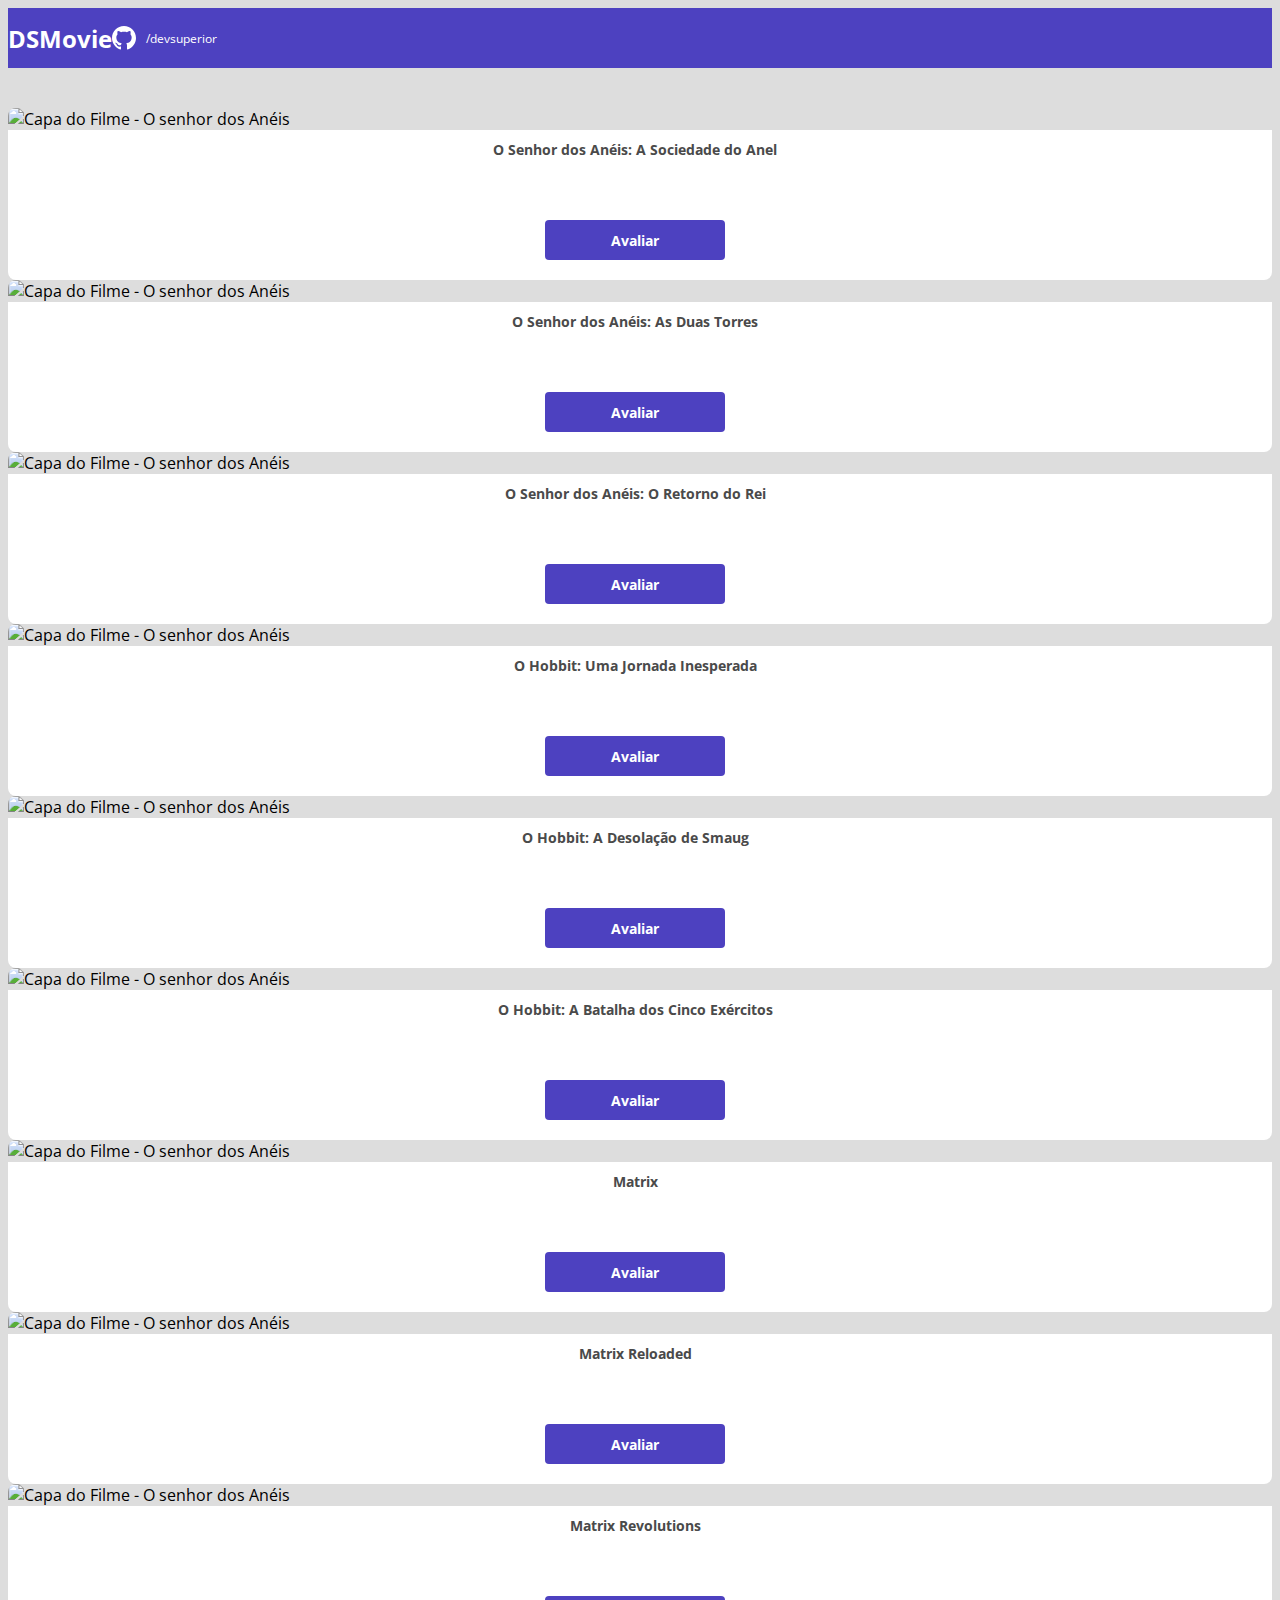
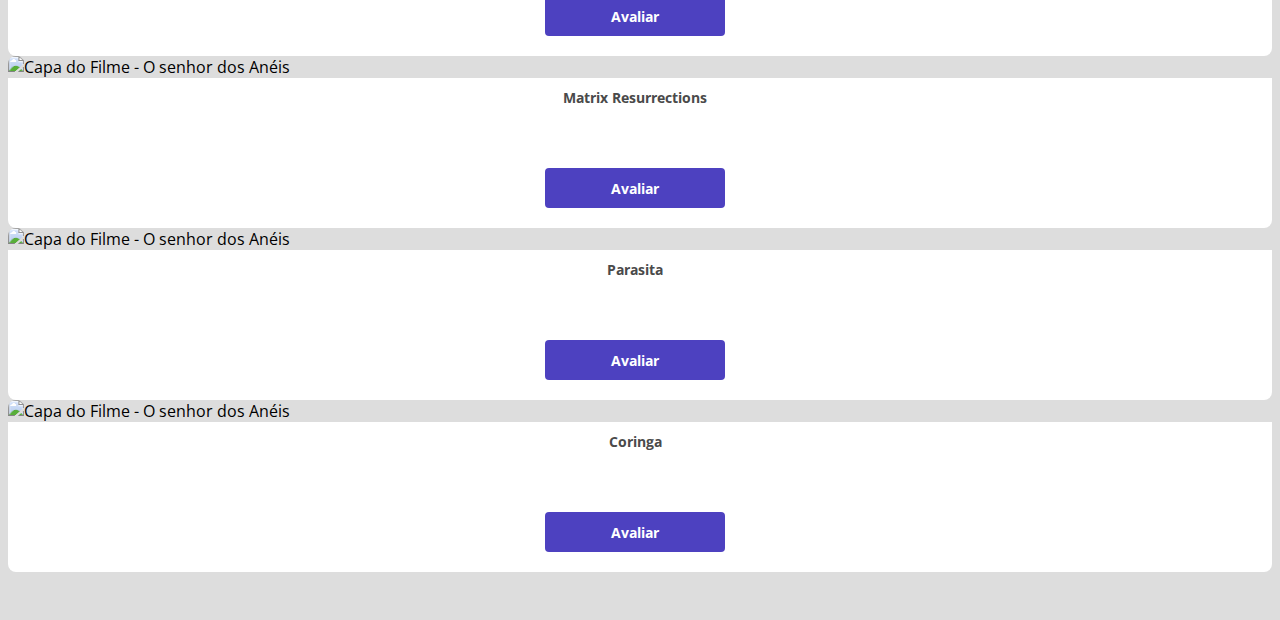
==== index.html @ 4d41752e "Listagem de cards" ====
<!DOCTYPE html>
<html lang="pt-br">

<head>
    <meta charset="UTF-8">
    <meta http-equiv="X-UA-Compatible" content="IE=edge">
    <meta name="viewport" content="width=device-width, initial-scale=1.0">
    <title>Projeto DS Movies</title>
    <link href="https://cdn.jsdelivr.net/npm/bootstrap@5.0.2/dist/css/bootstrap.min.css" rel="stylesheet"
        integrity="sha384-EVSTQN3/azprG1Anm3QDgpJLIm9Nao0Yz1ztcQTwFspd3yD65VohhpuuCOmLASjC" crossorigin="anonymous">
    <link rel="stylesheet" href="/css/style.css">
</head>

<body>
    <header>
        <nav class="container">
            <h1>DSMovie</h1>
            <div class="dsmovie-contact-container">
                <img src="/img/github.svg" alt="">
                <a href="https://github.com/devsuperior/sds-dsmovie">/devsuperior</a>
            </div>
        </nav>
    </header>

    <main>

        <section id="dsmovie-card-list" class="container">
            <div class="row">
                <div class="col-sm-6 col-lg-4 col-xl-3 mb-3">
                    <div class="dsmovie-card">
                        <img src="https://www.themoviedb.org/t/p/w533_and_h300_bestv2/vRQnzOn4HjIMX4LBq9nHhFXbsSu.jpg"
                            alt="Capa do Filme - O senhor dos Anéis">
                        <div class="dsmovie-card-description">
                            <h3>O Senhor dos Anéis: A Sociedade do Anel</h3>
                            <a href="form.html" class="dsmovie-btn">Avaliar</a>
                        </div>

                    </div>
                </div>
                <div class="col-sm-6 col-lg-4 col-xl-3 mb-3">
                    <div class="dsmovie-card">
                        <img src="https://www.themoviedb.org/t/p/w533_and_h300_bestv2/7tNTPZMb13W0AhkcuoL6myRrNRr.jpg"
                            alt="Capa do Filme - O senhor dos Anéis">
                        <div class="dsmovie-card-description">
                            <h3>O Senhor dos Anéis: As Duas Torres</h3>
                            <a href="form.html" class="dsmovie-btn">Avaliar</a>
                        </div>

                    </div>
                </div>
                <div class="col-sm-6 col-lg-4 col-xl-3 mb-3">
                    <div class="dsmovie-card">
                        <img src="https://www.themoviedb.org/t/p/w533_and_h300_bestv2/lXhgCODAbBXL5buk9yEmTpOoOgR.jpg"
                            alt="Capa do Filme - O senhor dos Anéis">
                        <div class="dsmovie-card-description">
                            <h3>O Senhor dos Anéis: O Retorno do Rei</h3>
                            <a href="form.html" class="dsmovie-btn">Avaliar</a>
                        </div>

                    </div>
                </div>
                <div class="col-sm-6 col-lg-4 col-xl-3 mb-3">
                    <div class="dsmovie-card">
                        <img src="https://www.themoviedb.org/t/p/w533_and_h300_bestv2/gioXMobK8vbD6bcTsjKYKfgacNt.jpg"
                            alt="Capa do Filme - O senhor dos Anéis">
                        <div class="dsmovie-card-description">
                            <h3>O Hobbit: Uma Jornada Inesperada</h3>
                            <a href="form.html" class="dsmovie-btn">Avaliar</a>
                        </div>

                    </div>
                </div>
                <div class="col-sm-6 col-lg-4 col-xl-3 mb-3">
                    <div class="dsmovie-card">
                        <img src="https://www.themoviedb.org/t/p/w533_and_h300_bestv2/bSQjIZO9aJCJBqxGX3Sx2xtujzT.jpg"
                            alt="Capa do Filme - O senhor dos Anéis">
                        <div class="dsmovie-card-description">
                            <h3>O Hobbit: A Desolação de Smaug</h3>
                            <a href="form.html" class="dsmovie-btn">Avaliar</a>
                        </div>

                    </div>
                </div>
                <div class="col-sm-6 col-lg-4 col-xl-3 mb-3">
                    <div class="dsmovie-card">
                        <img src="https://www.themoviedb.org/t/p/w533_and_h300_bestv2/zn13a7U9eMTJq8sHthe3bCgsVm4.jpg"
                            alt="Capa do Filme - O senhor dos Anéis">
                        <div class="dsmovie-card-description">
                            <h3>O Hobbit: A Batalha dos Cinco Exércitos</h3>
                            <a href="form.html" class="dsmovie-btn">Avaliar</a>
                        </div>

                    </div>
                </div>
                <div class="col-sm-6 col-lg-4 col-xl-3 mb-3">
                    <div class="dsmovie-card">
                        <img src="https://www.themoviedb.org/t/p/w533_and_h300_bestv2/ncEsesgOJDNrTUED89hYbA117wo.jpg"
                            alt="Capa do Filme - O senhor dos Anéis">
                        <div class="dsmovie-card-description">
                            <h3>Matrix</h3>
                            <a href="form.html" class="dsmovie-btn">Avaliar</a>
                        </div>

                    </div>
                </div>
                <div class="col-sm-6 col-lg-4 col-xl-3 mb-3">
                    <div class="dsmovie-card">
                        <img src="https://www.themoviedb.org/t/p/w533_and_h300_bestv2/tva2OlLELCagFynFibcefhn2D9i.jpg"
                            alt="Capa do Filme - O senhor dos Anéis">
                        <div class="dsmovie-card-description">
                            <h3>Matrix Reloaded</h3>
                            <a href="form.html" class="dsmovie-btn">Avaliar</a>
                        </div>

                    </div>
                </div>
                <div class="col-sm-6 col-lg-4 col-xl-3 mb-3">
                    <div class="dsmovie-card">
                        <img src="https://www.themoviedb.org/t/p/w533_and_h300_bestv2/kJYPag1YrA4PsXIftFdq3QEaanV.jpg"
                            alt="Capa do Filme - O senhor dos Anéis">
                        <div class="dsmovie-card-description">
                            <h3>Matrix Revolutions</h3>
                            <a href="form.html" class="dsmovie-btn">Avaliar</a>
                        </div>

                    </div>
                </div>
                <div class="col-sm-6 col-lg-4 col-xl-3 mb-3">
                    <div class="dsmovie-card">
                        <img src="https://www.themoviedb.org/t/p/w533_and_h300_bestv2/eNI7PtK6DEYgZmHWP9gQNuff8pv.jpg"
                            alt="Capa do Filme - O senhor dos Anéis">
                        <div class="dsmovie-card-description">
                            <h3>Matrix Resurrections</h3>
                            <a href="form.html" class="dsmovie-btn">Avaliar</a>
                        </div>

                    </div>
                </div>
                <div class="col-sm-6 col-lg-4 col-xl-3 mb-3">
                    <div class="dsmovie-card">
                        <img src="https://www.themoviedb.org/t/p/w533_and_h300_bestv2/TU9NIjwzjoKPwQHoHshkFcQUCG.jpg"
                            alt="Capa do Filme - O senhor dos Anéis">
                        <div class="dsmovie-card-description">
                            <h3>Parasita</h3>
                            <a href="form.html" class="dsmovie-btn">Avaliar</a>
                        </div>

                    </div>
                </div>
                <div class="col-sm-6 col-lg-4 col-xl-3 mb-3">
                    <div class="dsmovie-card">
                        <img src="https://www.themoviedb.org/t/p/w533_and_h300_bestv2/n6bUvigpRFqSwmPp1m2YADdbRBc.jpg"
                            alt="Capa do Filme - O senhor dos Anéis">
                        <div class="dsmovie-card-description">
                            <h3>Coringa</h3>
                            <a href="form.html" class="dsmovie-btn">Avaliar</a>
                        </div>

                    </div>
                </div>
            </div>
        </section>

    </main>

    <script src="/js/script.js"></script>
    <script src="https://cdn.jsdelivr.net/npm/bootstrap@5.0.2/dist/js/bootstrap.bundle.min.js"
        integrity="sha384-MrcW6ZMFYlzcLA8Nl+NtUVF0sA7MsXsP1UyJoMp4YLEuNSfAP+JcXn/tWtIaxVXM"
        crossorigin="anonymous"></script>
</body>

</html>
---- css/style.css ----
@import url('https://fonts.googleapis.com/css2?family=Open+Sans:ital,wght@0,300;0,400;0,500;0,600;0,700;0,800;1,300;1,400;1,500;1,600;1,700;1,800&display=swap');

:root {
    --bg-gray: #ddd;
    --color-primary: #4D41C0;
    --white: #fff;
    --text-gray: #4a4a4a;
}

* {
    font-family: 'Open Sans', sans-serif;
    box-sizing: border-box;
}

h1, h2, h3, h4, h5, h6 {
    margin: 0;
}

header {
    background-color: var(--color-primary);
    color: var(--white);
    height: 60px;
    display: flex;
    align-items: center;
}

nav {
    display: flex;
    align-items: center;
    justify-content: space-between;
}

nav h1 {
    font-size: 24px;
    font-weight: 700;
}

nav a {
    font-size: 12px;
    font-weight: 400;
}

html, body {
    background-color:var(--bg-gray);
}

a, a:hover {
    color: unset;
    text-decoration: none;
}

.dsmovie-contact-container{
    display: flex;
    align-items: center;
}

.dsmovie-contact-container img{
    margin-right: 10px;
}

.dsmovie-card{
    width: 100%px;
}

#dsmovie-card-list{
    padding: 40px 0;
}

.dsmovie-card img{
    width: 100%;
    border-radius: 8px 8px 0 0;
}

.dsmovie-card-description h3{
    margin-bottom: 25px;
    font-size: 14px;
    font-weight: 700;
    color: var(--text-gray);
    text-align: center;
}

.dsmovie-card-description{
    display: flex;
    flex-direction: column;
    align-items: center;
    padding: 10px 20px 20px 10px;
    border-radius: 0 0 8px 8px;
    background-color: var(--white);
    min-height: 150px;
    justify-content: space-between;
}

.dsmovie-btn, .dsmovie-btn:hover{
    background-color: var(--color-primary);
    width: 180px;
    height: 40px;
    border-radius: 4px;
    color: var(--white);
    font-size: 14px;
    font-weight: 700;
    display: flex;
    align-items: center;
    justify-content: center;
}
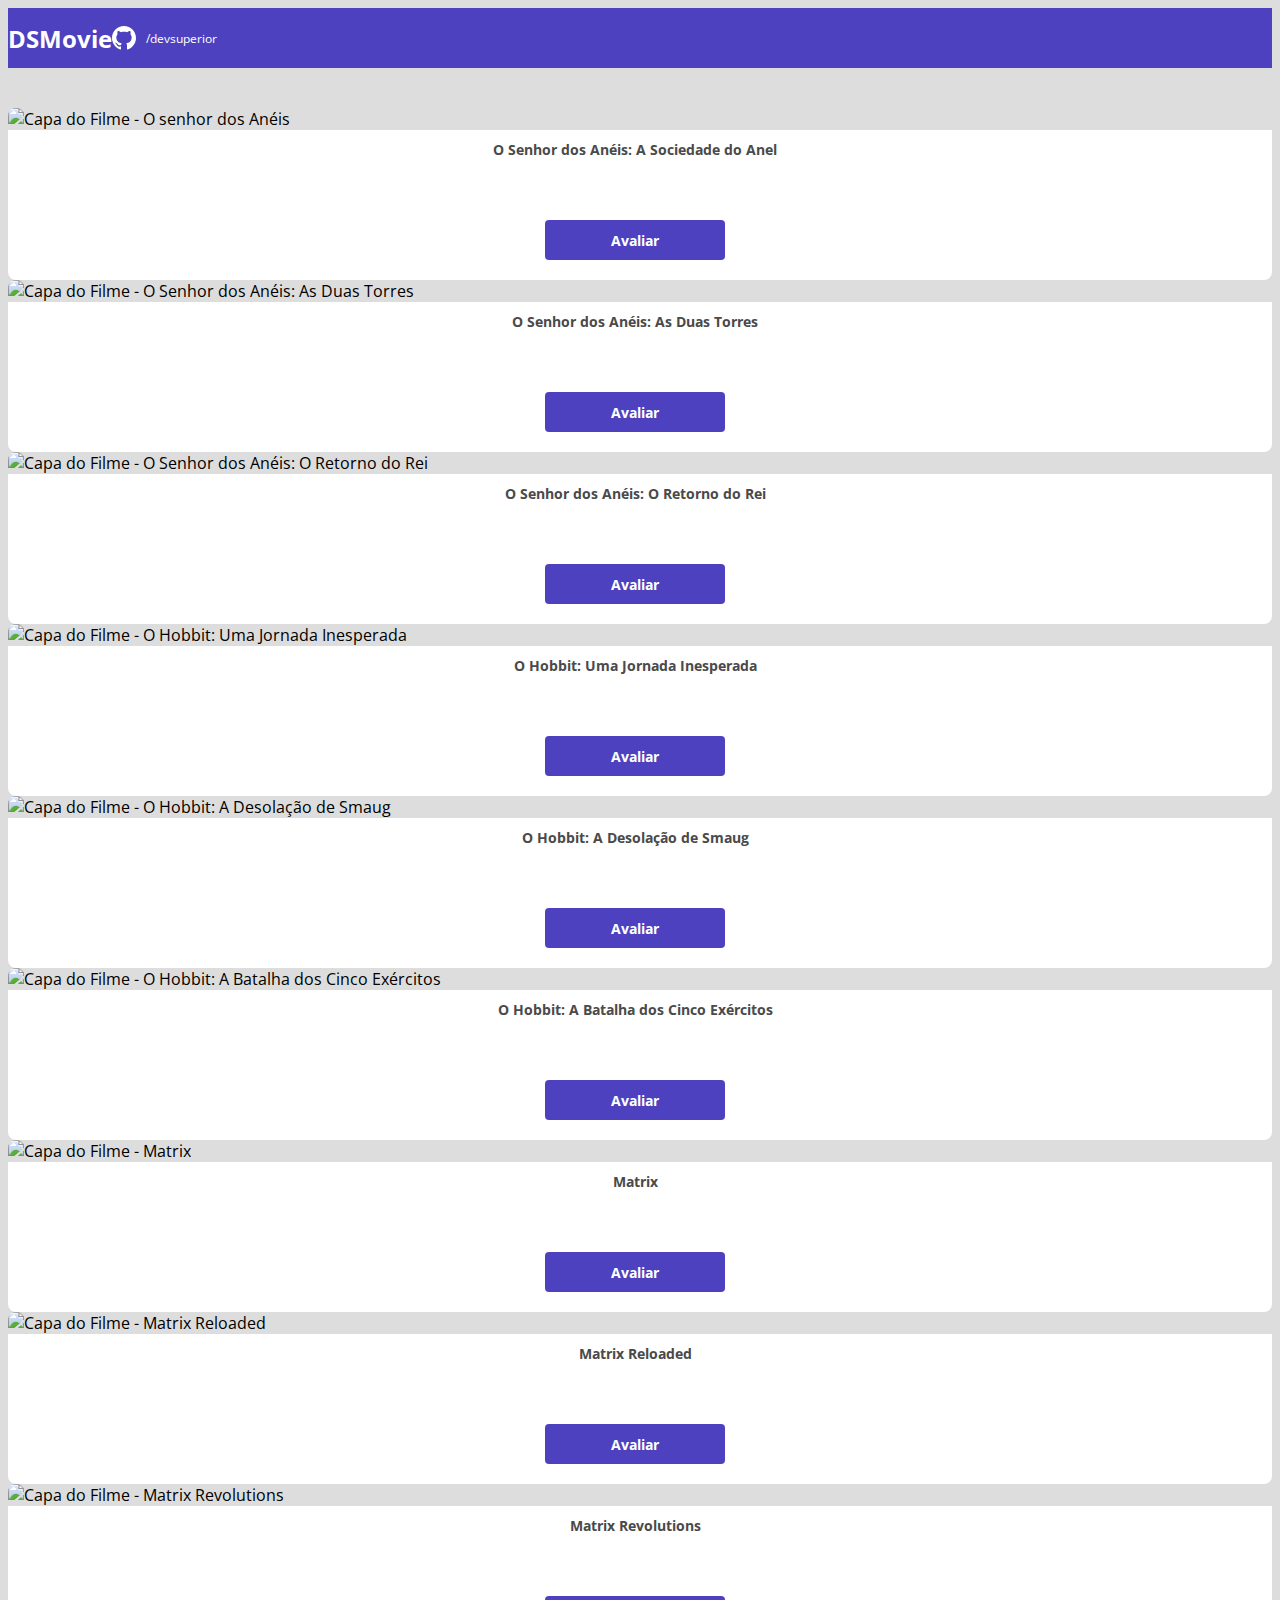
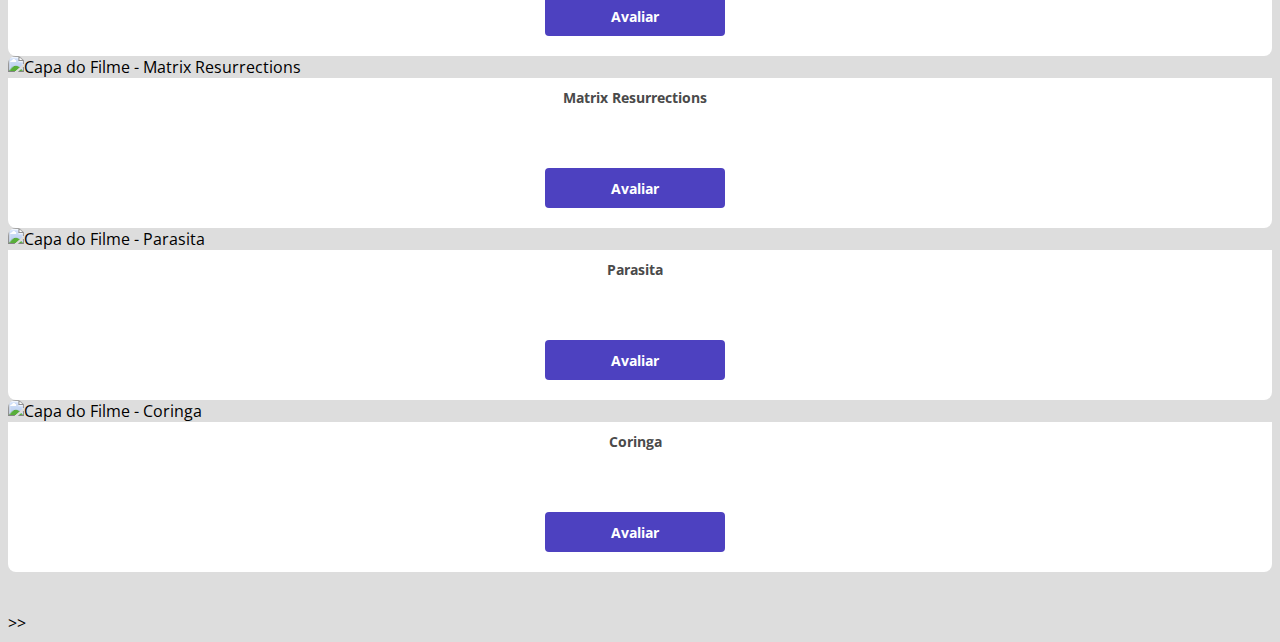
==== commit 922a7f6b: "Formulário PARTE 1" ====
--- a/index.html
+++ b/index.html
@@ -40,7 +40,7 @@
                 <div class="col-sm-6 col-lg-4 col-xl-3 mb-3">
                     <div class="dsmovie-card">
                         <img src="https://www.themoviedb.org/t/p/w533_and_h300_bestv2/7tNTPZMb13W0AhkcuoL6myRrNRr.jpg"
-                            alt="Capa do Filme - O senhor dos Anéis">
+                            alt="Capa do Filme - O Senhor dos Anéis: As Duas Torres">
                         <div class="dsmovie-card-description">
                             <h3>O Senhor dos Anéis: As Duas Torres</h3>
                             <a href="form.html" class="dsmovie-btn">Avaliar</a>
@@ -51,7 +51,7 @@
                 <div class="col-sm-6 col-lg-4 col-xl-3 mb-3">
                     <div class="dsmovie-card">
                         <img src="https://www.themoviedb.org/t/p/w533_and_h300_bestv2/lXhgCODAbBXL5buk9yEmTpOoOgR.jpg"
-                            alt="Capa do Filme - O senhor dos Anéis">
+                            alt="Capa do Filme - O Senhor dos Anéis: O Retorno do Rei">
                         <div class="dsmovie-card-description">
                             <h3>O Senhor dos Anéis: O Retorno do Rei</h3>
                             <a href="form.html" class="dsmovie-btn">Avaliar</a>
@@ -62,7 +62,7 @@
                 <div class="col-sm-6 col-lg-4 col-xl-3 mb-3">
                     <div class="dsmovie-card">
                         <img src="https://www.themoviedb.org/t/p/w533_and_h300_bestv2/gioXMobK8vbD6bcTsjKYKfgacNt.jpg"
-                            alt="Capa do Filme - O senhor dos Anéis">
+                            alt="Capa do Filme - O Hobbit: Uma Jornada Inesperada">
                         <div class="dsmovie-card-description">
                             <h3>O Hobbit: Uma Jornada Inesperada</h3>
                             <a href="form.html" class="dsmovie-btn">Avaliar</a>
@@ -73,7 +73,7 @@
                 <div class="col-sm-6 col-lg-4 col-xl-3 mb-3">
                     <div class="dsmovie-card">
                         <img src="https://www.themoviedb.org/t/p/w533_and_h300_bestv2/bSQjIZO9aJCJBqxGX3Sx2xtujzT.jpg"
-                            alt="Capa do Filme - O senhor dos Anéis">
+                            alt="Capa do Filme - O Hobbit: A Desolação de Smaug">
                         <div class="dsmovie-card-description">
                             <h3>O Hobbit: A Desolação de Smaug</h3>
                             <a href="form.html" class="dsmovie-btn">Avaliar</a>
@@ -84,7 +84,7 @@
                 <div class="col-sm-6 col-lg-4 col-xl-3 mb-3">
                     <div class="dsmovie-card">
                         <img src="https://www.themoviedb.org/t/p/w533_and_h300_bestv2/zn13a7U9eMTJq8sHthe3bCgsVm4.jpg"
-                            alt="Capa do Filme - O senhor dos Anéis">
+                            alt="Capa do Filme - O Hobbit: A Batalha dos Cinco Exércitos">
                         <div class="dsmovie-card-description">
                             <h3>O Hobbit: A Batalha dos Cinco Exércitos</h3>
                             <a href="form.html" class="dsmovie-btn">Avaliar</a>
@@ -95,7 +95,7 @@
                 <div class="col-sm-6 col-lg-4 col-xl-3 mb-3">
                     <div class="dsmovie-card">
                         <img src="https://www.themoviedb.org/t/p/w533_and_h300_bestv2/ncEsesgOJDNrTUED89hYbA117wo.jpg"
-                            alt="Capa do Filme - O senhor dos Anéis">
+                            alt="Capa do Filme - Matrix">
                         <div class="dsmovie-card-description">
                             <h3>Matrix</h3>
                             <a href="form.html" class="dsmovie-btn">Avaliar</a>
@@ -106,7 +106,7 @@
                 <div class="col-sm-6 col-lg-4 col-xl-3 mb-3">
                     <div class="dsmovie-card">
                         <img src="https://www.themoviedb.org/t/p/w533_and_h300_bestv2/tva2OlLELCagFynFibcefhn2D9i.jpg"
-                            alt="Capa do Filme - O senhor dos Anéis">
+                            alt="Capa do Filme - Matrix Reloaded">
                         <div class="dsmovie-card-description">
                             <h3>Matrix Reloaded</h3>
                             <a href="form.html" class="dsmovie-btn">Avaliar</a>
@@ -117,7 +117,7 @@
                 <div class="col-sm-6 col-lg-4 col-xl-3 mb-3">
                     <div class="dsmovie-card">
                         <img src="https://www.themoviedb.org/t/p/w533_and_h300_bestv2/kJYPag1YrA4PsXIftFdq3QEaanV.jpg"
-                            alt="Capa do Filme - O senhor dos Anéis">
+                            alt="Capa do Filme - Matrix Revolutions">
                         <div class="dsmovie-card-description">
                             <h3>Matrix Revolutions</h3>
                             <a href="form.html" class="dsmovie-btn">Avaliar</a>
@@ -128,7 +128,7 @@
                 <div class="col-sm-6 col-lg-4 col-xl-3 mb-3">
                     <div class="dsmovie-card">
                         <img src="https://www.themoviedb.org/t/p/w533_and_h300_bestv2/eNI7PtK6DEYgZmHWP9gQNuff8pv.jpg"
-                            alt="Capa do Filme - O senhor dos Anéis">
+                            alt="Capa do Filme - Matrix Resurrections">
                         <div class="dsmovie-card-description">
                             <h3>Matrix Resurrections</h3>
                             <a href="form.html" class="dsmovie-btn">Avaliar</a>
@@ -139,7 +139,7 @@
                 <div class="col-sm-6 col-lg-4 col-xl-3 mb-3">
                     <div class="dsmovie-card">
                         <img src="https://www.themoviedb.org/t/p/w533_and_h300_bestv2/TU9NIjwzjoKPwQHoHshkFcQUCG.jpg"
-                            alt="Capa do Filme - O senhor dos Anéis">
+                            alt="Capa do Filme - Parasita">
                         <div class="dsmovie-card-description">
                             <h3>Parasita</h3>
                             <a href="form.html" class="dsmovie-btn">Avaliar</a>
@@ -150,7 +150,7 @@
                 <div class="col-sm-6 col-lg-4 col-xl-3 mb-3">
                     <div class="dsmovie-card">
                         <img src="https://www.themoviedb.org/t/p/w533_and_h300_bestv2/n6bUvigpRFqSwmPp1m2YADdbRBc.jpg"
-                            alt="Capa do Filme - O senhor dos Anéis">
+                            alt="Capa do Filme - Coringa">
                         <div class="dsmovie-card-description">
                             <h3>Coringa</h3>
                             <a href="form.html" class="dsmovie-btn">Avaliar</a>
@@ -169,4 +169,4 @@
         crossorigin="anonymous"></script>
 </body>
 
-</html>+</html>>>--- a/css/style.css
+++ b/css/style.css
@@ -103,3 +103,9 @@
     justify-content: center;
 }
 
+/* formulário */
+
+.dsmovie-form-container{
+    padding: 40px 0;
+    max-width: 480px;
+}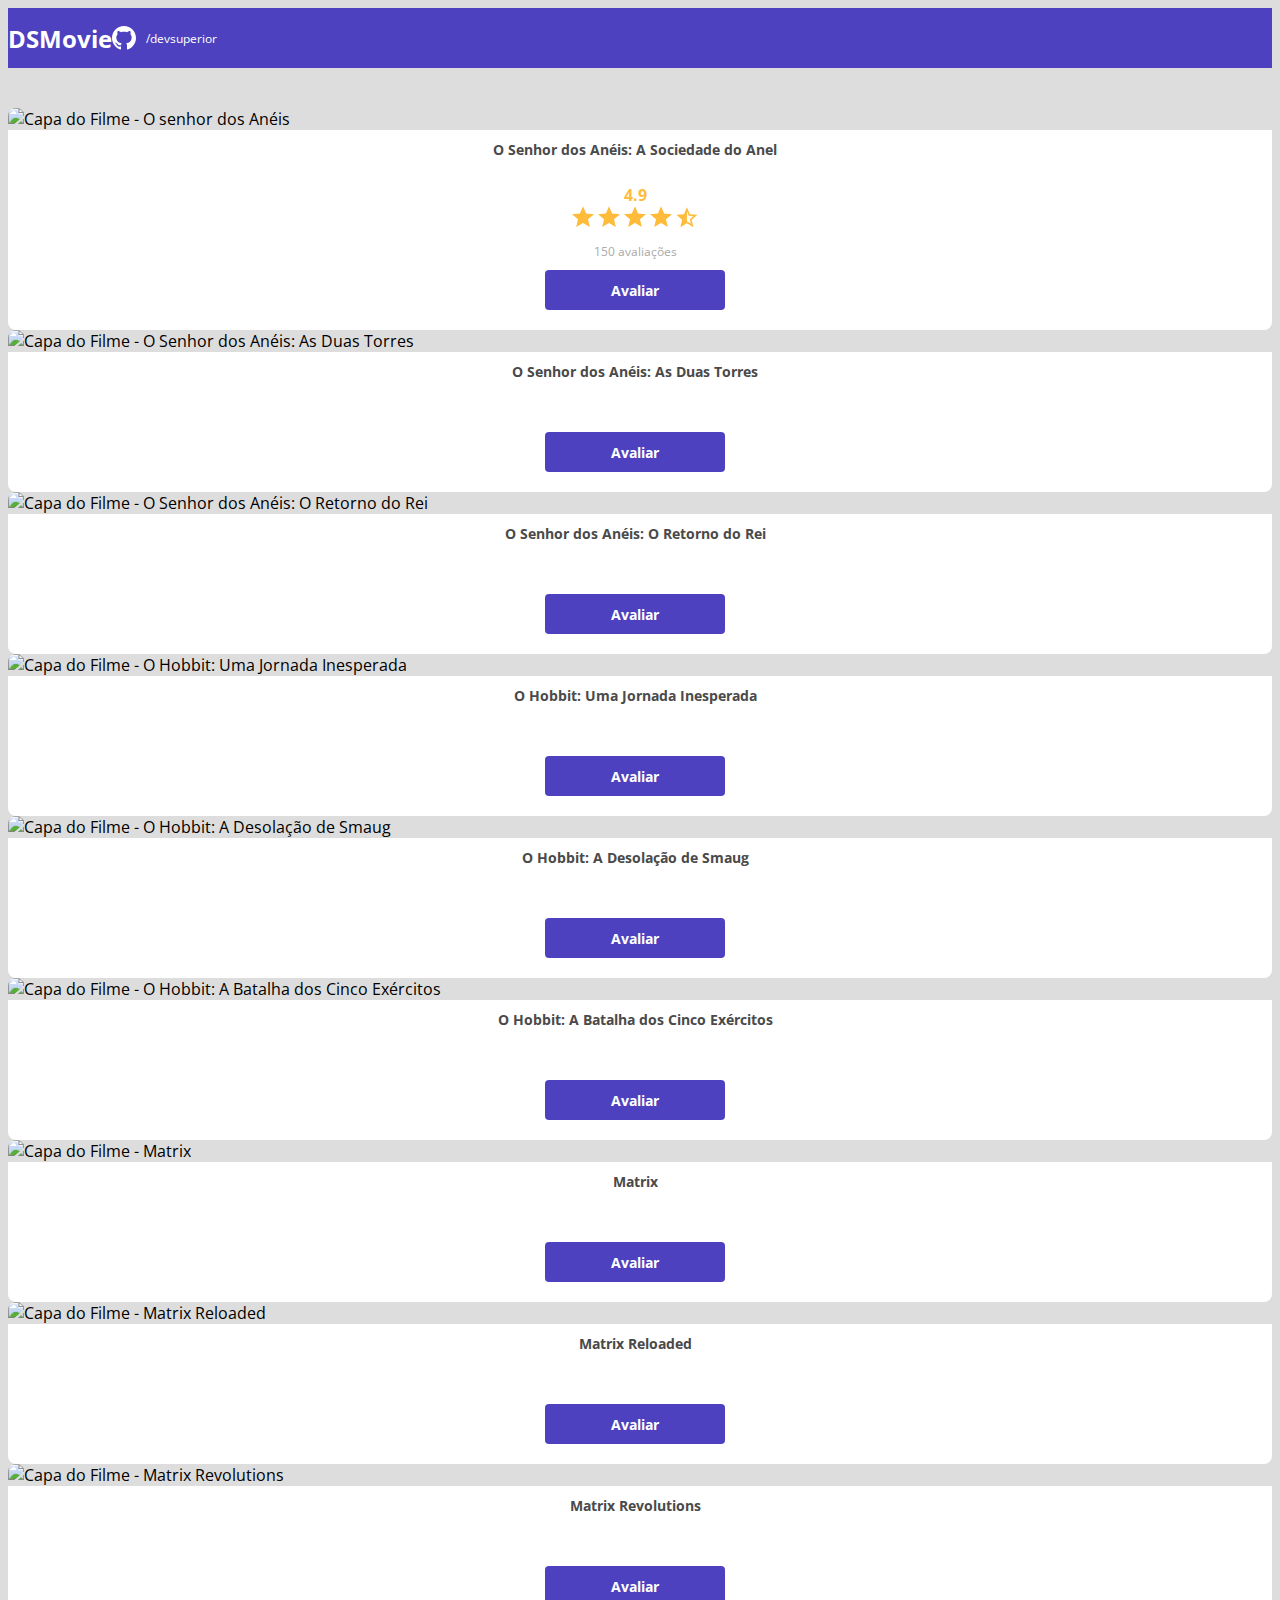
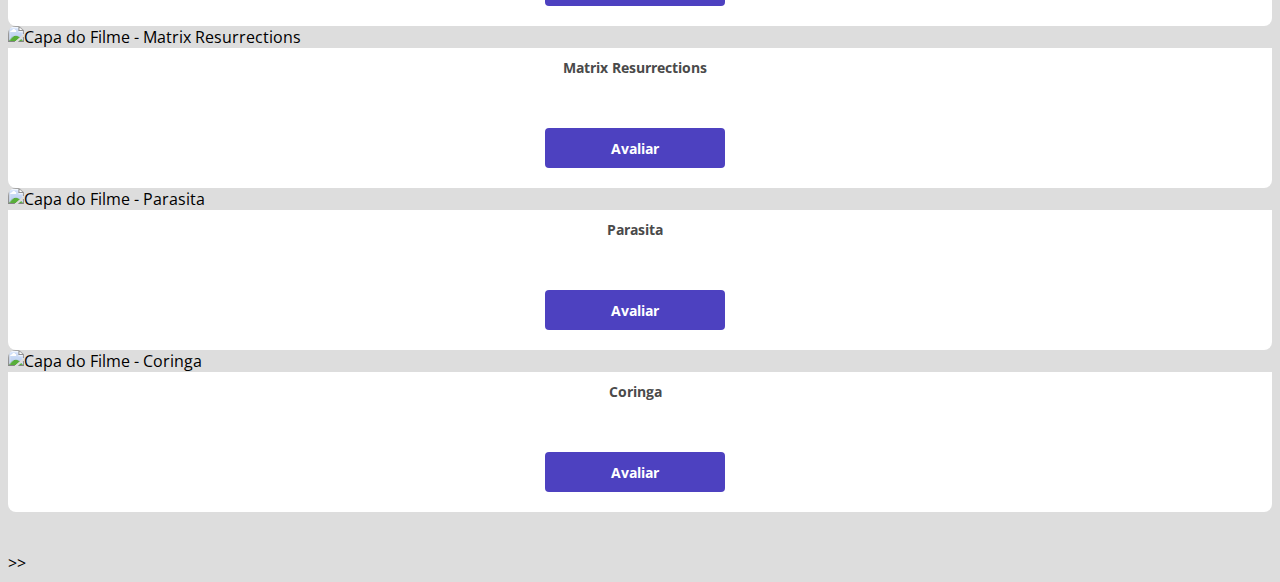
==== commit c2a1cf9d: "Avaliação com estrelas" ====
--- a/index.html
+++ b/index.html
@@ -32,7 +32,18 @@
                             alt="Capa do Filme - O senhor dos Anéis">
                         <div class="dsmovie-card-description">
                             <h3>O Senhor dos Anéis: A Sociedade do Anel</h3>
+                            <div class="dsmovie-card-description-bottom">
+                                <h4>4.9</h4>
+                                <div>
+                                    <img src="/img/star-full.svg" alt="estrela">
+                                    <img src="/img/star-full.svg" alt="estrela">
+                                    <img src="/img/star-full.svg" alt="estrela">
+                                    <img src="/img/star-full.svg" alt="estrela">
+                                    <img src="/img/star-half.svg" alt="estrela">
+                                </div>
+                                <p>150 avaliações</p>
                             <a href="form.html" class="dsmovie-btn">Avaliar</a>
+                        </div>    
                         </div>
 
                     </div>
--- a/css/style.css
+++ b/css/style.css
@@ -5,6 +5,8 @@
     --color-primary: #4D41C0;
     --white: #fff;
     --text-gray: #4a4a4a;
+    --text-light-gray: #aaa;
+    --star-yellow: #ffbb3a;
 }
 
 * {
@@ -86,7 +88,7 @@
     padding: 10px 20px 20px 10px;
     border-radius: 0 0 8px 8px;
     background-color: var(--white);
-    min-height: 150px;
+    min-height: 140px;
     justify-content: space-between;
 }
 
@@ -101,6 +103,7 @@
     display: flex;
     align-items: center;
     justify-content: center;
+    border: 0px;
 }
 
 /* formulário */
@@ -108,4 +111,66 @@
 .dsmovie-form-container{
     padding: 40px 0;
     max-width: 480px;
-}+    
+}
+
+.dsmovie-form{
+    width: 100%;
+}
+
+.dsmovie-form-description {
+    background-color: var(--white);    
+    padding: 20px;
+    display: flex;
+    flex-direction: column;
+    align-items: center;
+    border-radius: 0 0 8px 8px;
+}
+
+.dsmovie-form-description h3{
+    font-size: 13px;
+    font-weight: 700;
+    margin-bottom: 20px;
+}
+
+.dsmovie-form-btn-container{
+    display: flex;
+    flex-direction: column;
+    align-items: center;
+    height: 100px;
+    justify-content: space-between;
+
+}
+
+.dsmovie-form-group label{
+    font-size: 12px;
+    color: var(--text-light-gray);
+}    
+
+.dsmovie-form-group{
+    margin-bottom: 20px;
+}
+
+.dsmovie-card-description-bottom {
+    display: flex;
+    flex-direction: column;
+    align-items: center;
+}
+
+.dsmovie-card-description-bottom img{
+    width: 22px;
+}
+
+.dsmovie-card-description-bottom h4 {
+    color: var(--star-yellow);
+    font-size: 16px;
+    font-weight: 700;
+}
+
+.dsmovie-card-description-bottom p {
+    font-size: 12px;
+    font-weight: 400;
+    color: var(--text-light-gray);
+    margin: 10px;
+}
+
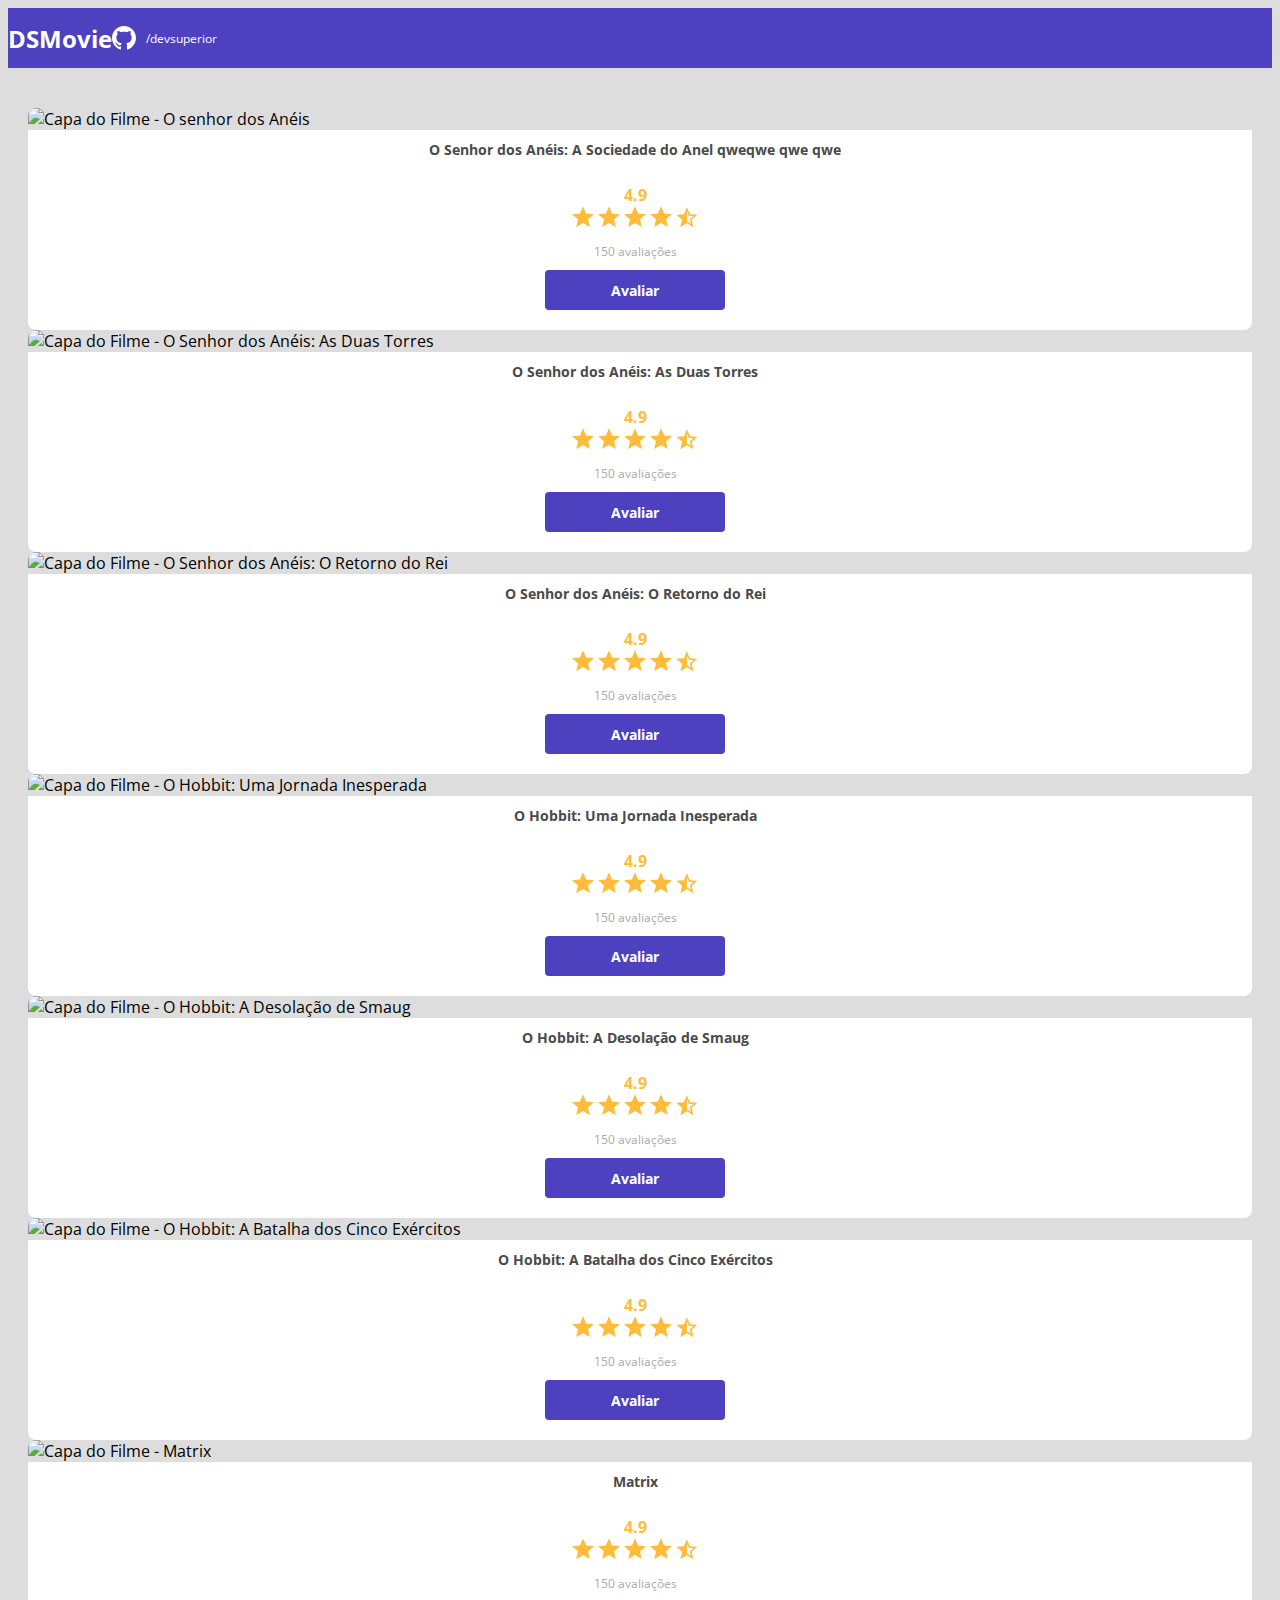
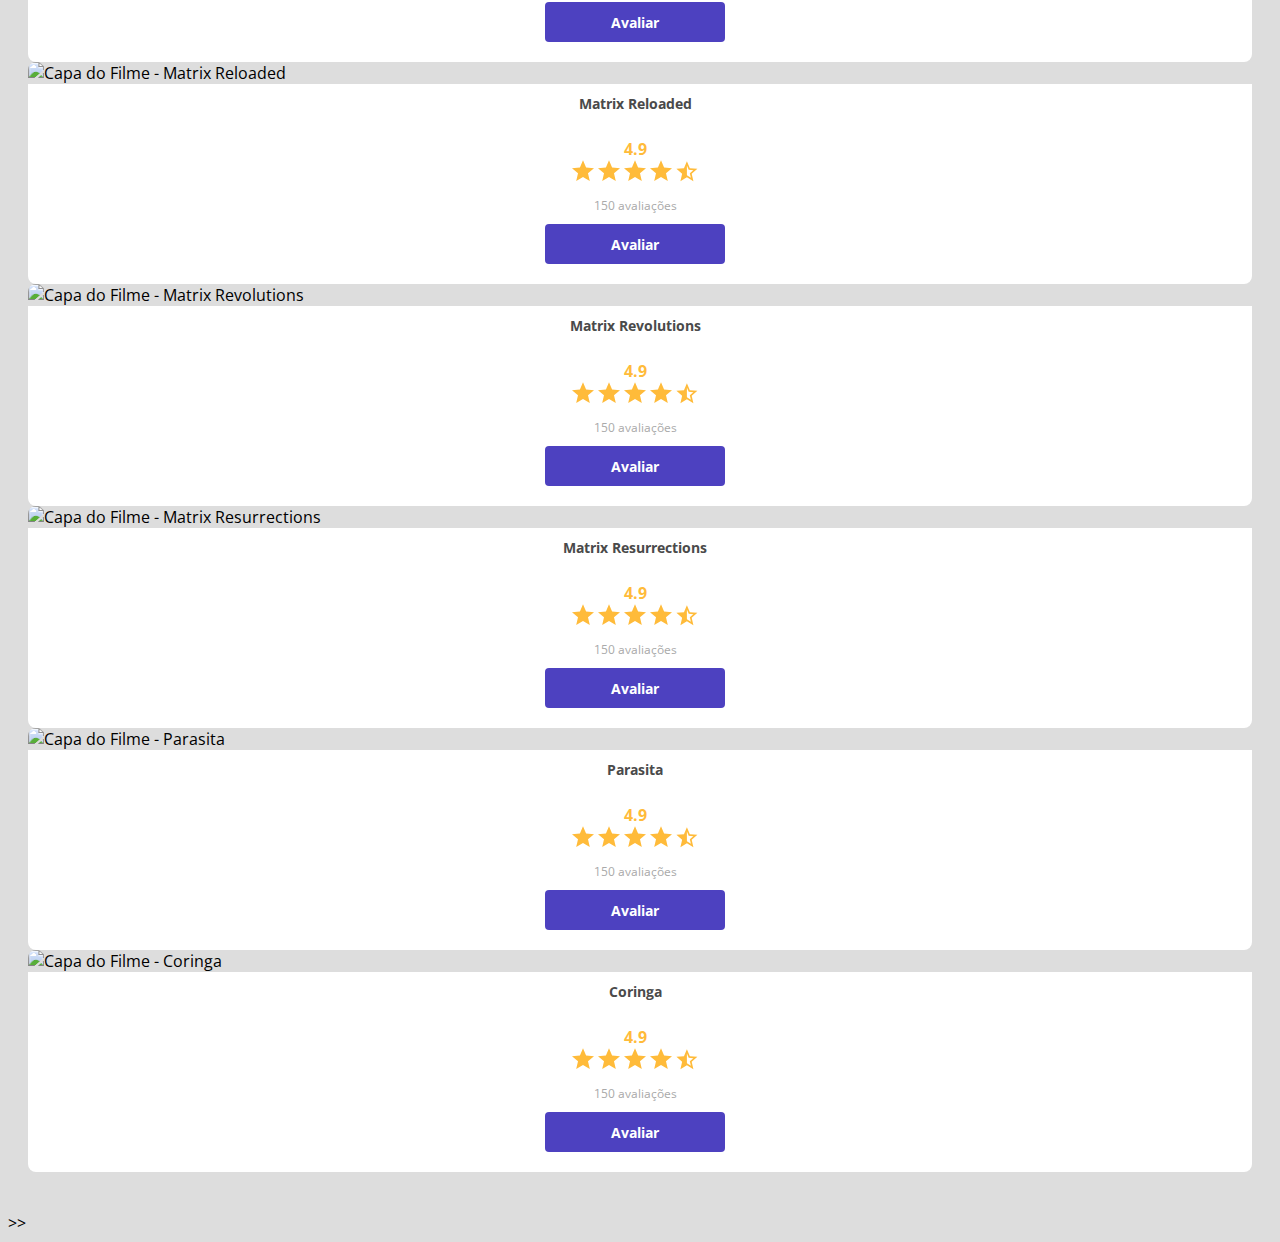
==== commit 2a4fd8d9: "Polimento da listagem" ====
--- a/index.html
+++ b/index.html
@@ -31,19 +31,19 @@
                         <img src="https://www.themoviedb.org/t/p/w533_and_h300_bestv2/vRQnzOn4HjIMX4LBq9nHhFXbsSu.jpg"
                             alt="Capa do Filme - O senhor dos Anéis">
                         <div class="dsmovie-card-description">
-                            <h3>O Senhor dos Anéis: A Sociedade do Anel</h3>
-                            <div class="dsmovie-card-description-bottom">
-                                <h4>4.9</h4>
-                                <div>
-                                    <img src="/img/star-full.svg" alt="estrela">
-                                    <img src="/img/star-full.svg" alt="estrela">
-                                    <img src="/img/star-full.svg" alt="estrela">
-                                    <img src="/img/star-full.svg" alt="estrela">
-                                    <img src="/img/star-half.svg" alt="estrela">
-                                </div>
-                                <p>150 avaliações</p>
-                            <a href="form.html" class="dsmovie-btn">Avaliar</a>
-                        </div>    
+                            <h3>O Senhor dos Anéis: A Sociedade do Anel qweqwe qwe qwe</h3>
+                            <div class="dsmovie-card-description-bottom">
+                                <h4>4.9</h4>
+                                <div>
+                                    <img src="/img/star-full.svg" alt="estrela">
+                                    <img src="/img/star-full.svg" alt="estrela">
+                                    <img src="/img/star-full.svg" alt="estrela">
+                                    <img src="/img/star-full.svg" alt="estrela">
+                                    <img src="/img/star-half.svg" alt="estrela">
+                                </div>
+                                <p>150 avaliações</p>
+                                <a href="form.html" class="dsmovie-btn">Avaliar</a>
+                            </div>
                         </div>
 
                     </div>
@@ -54,7 +54,18 @@
                             alt="Capa do Filme - O Senhor dos Anéis: As Duas Torres">
                         <div class="dsmovie-card-description">
                             <h3>O Senhor dos Anéis: As Duas Torres</h3>
-                            <a href="form.html" class="dsmovie-btn">Avaliar</a>
+                            <div class="dsmovie-card-description-bottom">
+                                <h4>4.9</h4>
+                                <div>
+                                    <img src="/img/star-full.svg" alt="estrela">
+                                    <img src="/img/star-full.svg" alt="estrela">
+                                    <img src="/img/star-full.svg" alt="estrela">
+                                    <img src="/img/star-full.svg" alt="estrela">
+                                    <img src="/img/star-half.svg" alt="estrela">
+                                </div>
+                                <p>150 avaliações</p>
+                                <a href="form.html" class="dsmovie-btn">Avaliar</a>
+                            </div>
                         </div>
 
                     </div>
@@ -65,7 +76,18 @@
                             alt="Capa do Filme - O Senhor dos Anéis: O Retorno do Rei">
                         <div class="dsmovie-card-description">
                             <h3>O Senhor dos Anéis: O Retorno do Rei</h3>
-                            <a href="form.html" class="dsmovie-btn">Avaliar</a>
+                            <div class="dsmovie-card-description-bottom">
+                                <h4>4.9</h4>
+                                <div>
+                                    <img src="/img/star-full.svg" alt="estrela">
+                                    <img src="/img/star-full.svg" alt="estrela">
+                                    <img src="/img/star-full.svg" alt="estrela">
+                                    <img src="/img/star-full.svg" alt="estrela">
+                                    <img src="/img/star-half.svg" alt="estrela">
+                                </div>
+                                <p>150 avaliações</p>
+                                <a href="form.html" class="dsmovie-btn">Avaliar</a>
+                            </div>
                         </div>
 
                     </div>
@@ -76,7 +98,18 @@
                             alt="Capa do Filme - O Hobbit: Uma Jornada Inesperada">
                         <div class="dsmovie-card-description">
                             <h3>O Hobbit: Uma Jornada Inesperada</h3>
-                            <a href="form.html" class="dsmovie-btn">Avaliar</a>
+                            <div class="dsmovie-card-description-bottom">
+                                <h4>4.9</h4>
+                                <div>
+                                    <img src="/img/star-full.svg" alt="estrela">
+                                    <img src="/img/star-full.svg" alt="estrela">
+                                    <img src="/img/star-full.svg" alt="estrela">
+                                    <img src="/img/star-full.svg" alt="estrela">
+                                    <img src="/img/star-half.svg" alt="estrela">
+                                </div>
+                                <p>150 avaliações</p>
+                                <a href="form.html" class="dsmovie-btn">Avaliar</a>
+                            </div>
                         </div>
 
                     </div>
@@ -87,7 +120,18 @@
                             alt="Capa do Filme - O Hobbit: A Desolação de Smaug">
                         <div class="dsmovie-card-description">
                             <h3>O Hobbit: A Desolação de Smaug</h3>
-                            <a href="form.html" class="dsmovie-btn">Avaliar</a>
+                            <div class="dsmovie-card-description-bottom">
+                                <h4>4.9</h4>
+                                <div>
+                                    <img src="/img/star-full.svg" alt="estrela">
+                                    <img src="/img/star-full.svg" alt="estrela">
+                                    <img src="/img/star-full.svg" alt="estrela">
+                                    <img src="/img/star-full.svg" alt="estrela">
+                                    <img src="/img/star-half.svg" alt="estrela">
+                                </div>
+                                <p>150 avaliações</p>
+                                <a href="form.html" class="dsmovie-btn">Avaliar</a>
+                            </div>
                         </div>
 
                     </div>
@@ -98,7 +142,18 @@
                             alt="Capa do Filme - O Hobbit: A Batalha dos Cinco Exércitos">
                         <div class="dsmovie-card-description">
                             <h3>O Hobbit: A Batalha dos Cinco Exércitos</h3>
-                            <a href="form.html" class="dsmovie-btn">Avaliar</a>
+                            <div class="dsmovie-card-description-bottom">
+                                <h4>4.9</h4>
+                                <div>
+                                    <img src="/img/star-full.svg" alt="estrela">
+                                    <img src="/img/star-full.svg" alt="estrela">
+                                    <img src="/img/star-full.svg" alt="estrela">
+                                    <img src="/img/star-full.svg" alt="estrela">
+                                    <img src="/img/star-half.svg" alt="estrela">
+                                </div>
+                                <p>150 avaliações</p>
+                                <a href="form.html" class="dsmovie-btn">Avaliar</a>
+                            </div>
                         </div>
 
                     </div>
@@ -109,7 +164,18 @@
                             alt="Capa do Filme - Matrix">
                         <div class="dsmovie-card-description">
                             <h3>Matrix</h3>
-                            <a href="form.html" class="dsmovie-btn">Avaliar</a>
+                            <div class="dsmovie-card-description-bottom">
+                                <h4>4.9</h4>
+                                <div>
+                                    <img src="/img/star-full.svg" alt="estrela">
+                                    <img src="/img/star-full.svg" alt="estrela">
+                                    <img src="/img/star-full.svg" alt="estrela">
+                                    <img src="/img/star-full.svg" alt="estrela">
+                                    <img src="/img/star-half.svg" alt="estrela">
+                                </div>
+                                <p>150 avaliações</p>
+                                <a href="form.html" class="dsmovie-btn">Avaliar</a>
+                            </div>
                         </div>
 
                     </div>
@@ -120,7 +186,18 @@
                             alt="Capa do Filme - Matrix Reloaded">
                         <div class="dsmovie-card-description">
                             <h3>Matrix Reloaded</h3>
-                            <a href="form.html" class="dsmovie-btn">Avaliar</a>
+                            <div class="dsmovie-card-description-bottom">
+                                <h4>4.9</h4>
+                                <div>
+                                    <img src="/img/star-full.svg" alt="estrela">
+                                    <img src="/img/star-full.svg" alt="estrela">
+                                    <img src="/img/star-full.svg" alt="estrela">
+                                    <img src="/img/star-full.svg" alt="estrela">
+                                    <img src="/img/star-half.svg" alt="estrela">
+                                </div>
+                                <p>150 avaliações</p>
+                                <a href="form.html" class="dsmovie-btn">Avaliar</a>
+                            </div>
                         </div>
 
                     </div>
@@ -131,7 +208,18 @@
                             alt="Capa do Filme - Matrix Revolutions">
                         <div class="dsmovie-card-description">
                             <h3>Matrix Revolutions</h3>
-                            <a href="form.html" class="dsmovie-btn">Avaliar</a>
+                            <div class="dsmovie-card-description-bottom">
+                                <h4>4.9</h4>
+                                <div>
+                                    <img src="/img/star-full.svg" alt="estrela">
+                                    <img src="/img/star-full.svg" alt="estrela">
+                                    <img src="/img/star-full.svg" alt="estrela">
+                                    <img src="/img/star-full.svg" alt="estrela">
+                                    <img src="/img/star-half.svg" alt="estrela">
+                                </div>
+                                <p>150 avaliações</p>
+                                <a href="form.html" class="dsmovie-btn">Avaliar</a>
+                            </div>
                         </div>
 
                     </div>
@@ -142,7 +230,18 @@
                             alt="Capa do Filme - Matrix Resurrections">
                         <div class="dsmovie-card-description">
                             <h3>Matrix Resurrections</h3>
-                            <a href="form.html" class="dsmovie-btn">Avaliar</a>
+                            <div class="dsmovie-card-description-bottom">
+                                <h4>4.9</h4>
+                                <div>
+                                    <img src="/img/star-full.svg" alt="estrela">
+                                    <img src="/img/star-full.svg" alt="estrela">
+                                    <img src="/img/star-full.svg" alt="estrela">
+                                    <img src="/img/star-full.svg" alt="estrela">
+                                    <img src="/img/star-half.svg" alt="estrela">
+                                </div>
+                                <p>150 avaliações</p>
+                                <a href="form.html" class="dsmovie-btn">Avaliar</a>
+                            </div>
                         </div>
 
                     </div>
@@ -153,7 +252,18 @@
                             alt="Capa do Filme - Parasita">
                         <div class="dsmovie-card-description">
                             <h3>Parasita</h3>
-                            <a href="form.html" class="dsmovie-btn">Avaliar</a>
+                            <div class="dsmovie-card-description-bottom">
+                                <h4>4.9</h4>
+                                <div>
+                                    <img src="/img/star-full.svg" alt="estrela">
+                                    <img src="/img/star-full.svg" alt="estrela">
+                                    <img src="/img/star-full.svg" alt="estrela">
+                                    <img src="/img/star-full.svg" alt="estrela">
+                                    <img src="/img/star-half.svg" alt="estrela">
+                                </div>
+                                <p>150 avaliações</p>
+                                <a href="form.html" class="dsmovie-btn">Avaliar</a>
+                            </div>
                         </div>
 
                     </div>
@@ -164,9 +274,19 @@
                             alt="Capa do Filme - Coringa">
                         <div class="dsmovie-card-description">
                             <h3>Coringa</h3>
-                            <a href="form.html" class="dsmovie-btn">Avaliar</a>
-                        </div>
-
+                            <div class="dsmovie-card-description-bottom">
+                                <h4>4.9</h4>
+                                <div>
+                                    <img src="/img/star-full.svg" alt="estrela">
+                                    <img src="/img/star-full.svg" alt="estrela">
+                                    <img src="/img/star-full.svg" alt="estrela">
+                                    <img src="/img/star-full.svg" alt="estrela">
+                                    <img src="/img/star-half.svg" alt="estrela">
+                                </div>
+                                <p>150 avaliações</p>
+                                <a href="form.html" class="dsmovie-btn">Avaliar</a>
+                            </div>
+                        </div>
                     </div>
                 </div>
             </div>
--- a/css/style.css
+++ b/css/style.css
@@ -65,7 +65,7 @@
 }
 
 #dsmovie-card-list{
-    padding: 40px 0;
+    padding: 40px 20px;
 }
 
 .dsmovie-card img{
@@ -74,7 +74,7 @@
 }
 
 .dsmovie-card-description h3{
-    margin-bottom: 25px;
+    margin-bottom: 16px;
     font-size: 14px;
     font-weight: 700;
     color: var(--text-gray);
@@ -88,7 +88,7 @@
     padding: 10px 20px 20px 10px;
     border-radius: 0 0 8px 8px;
     background-color: var(--white);
-    min-height: 140px;
+    min-height: 200px;
     justify-content: space-between;
 }
 
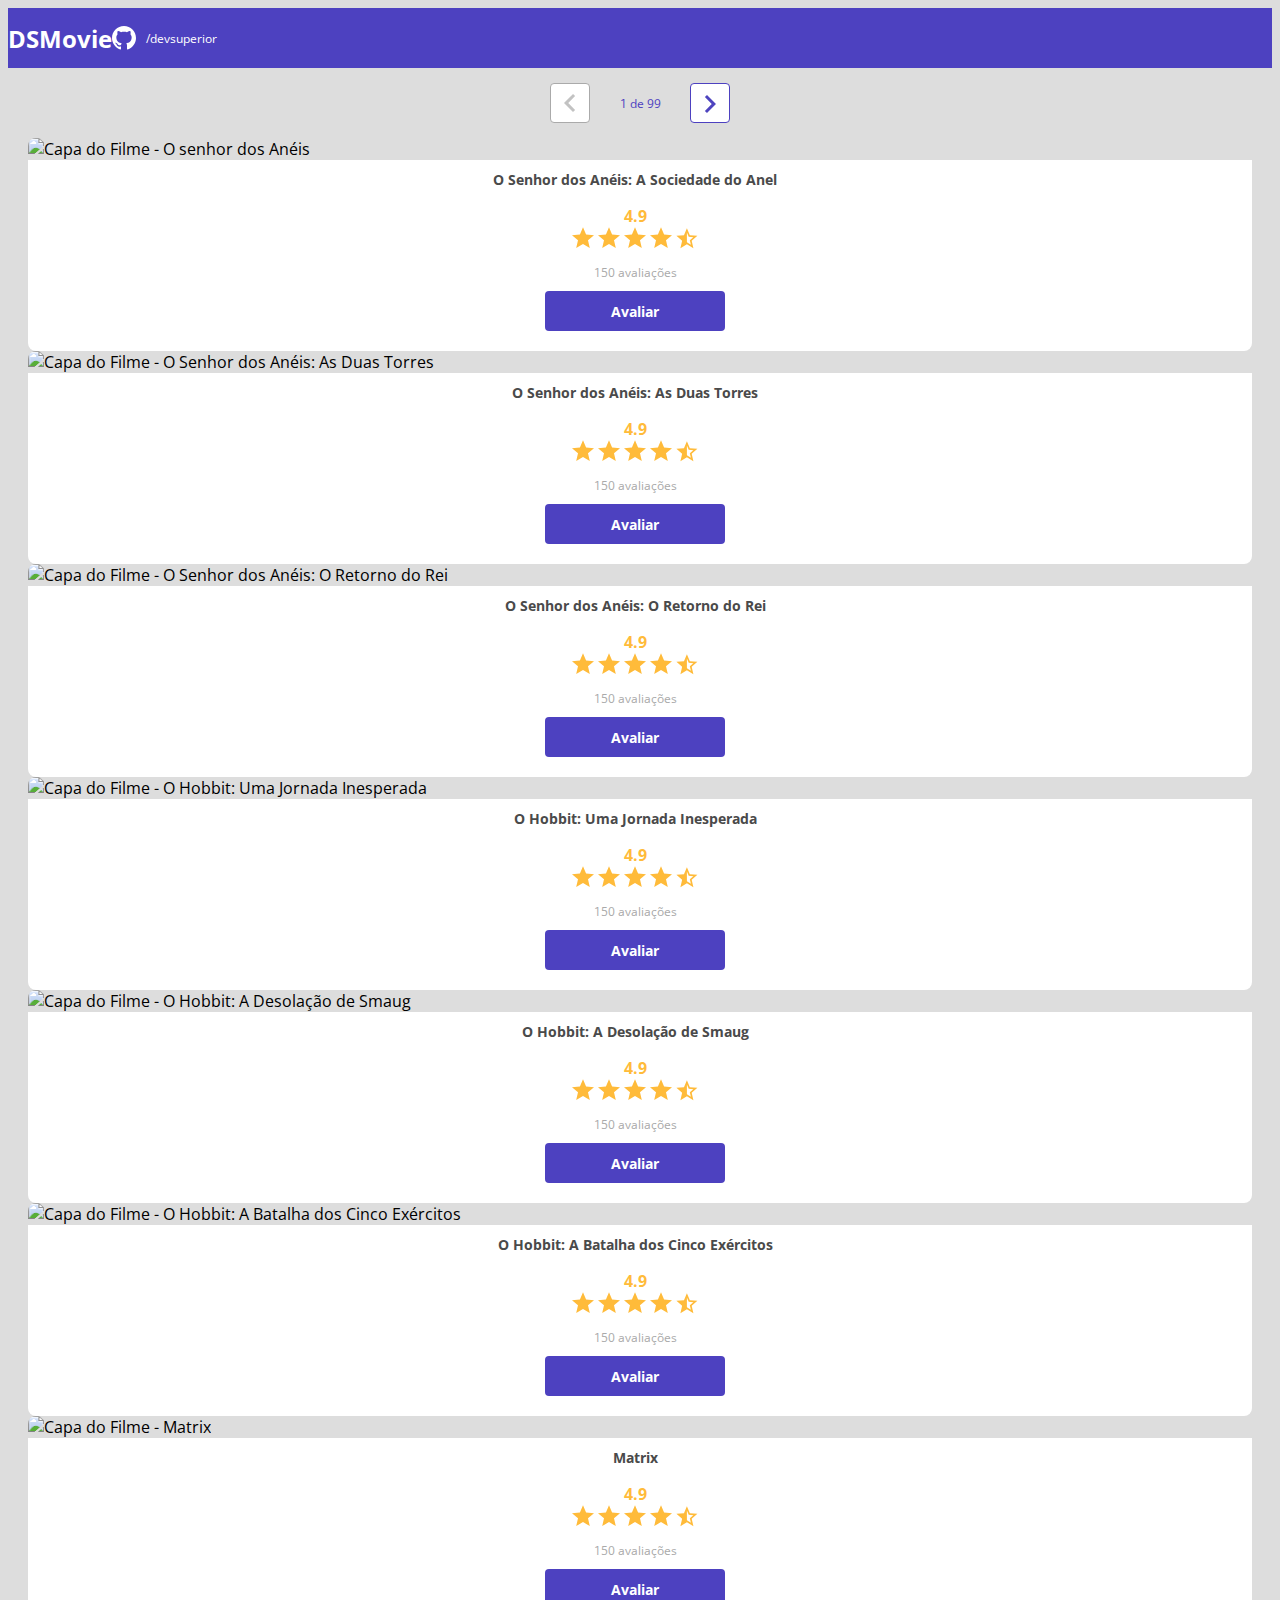
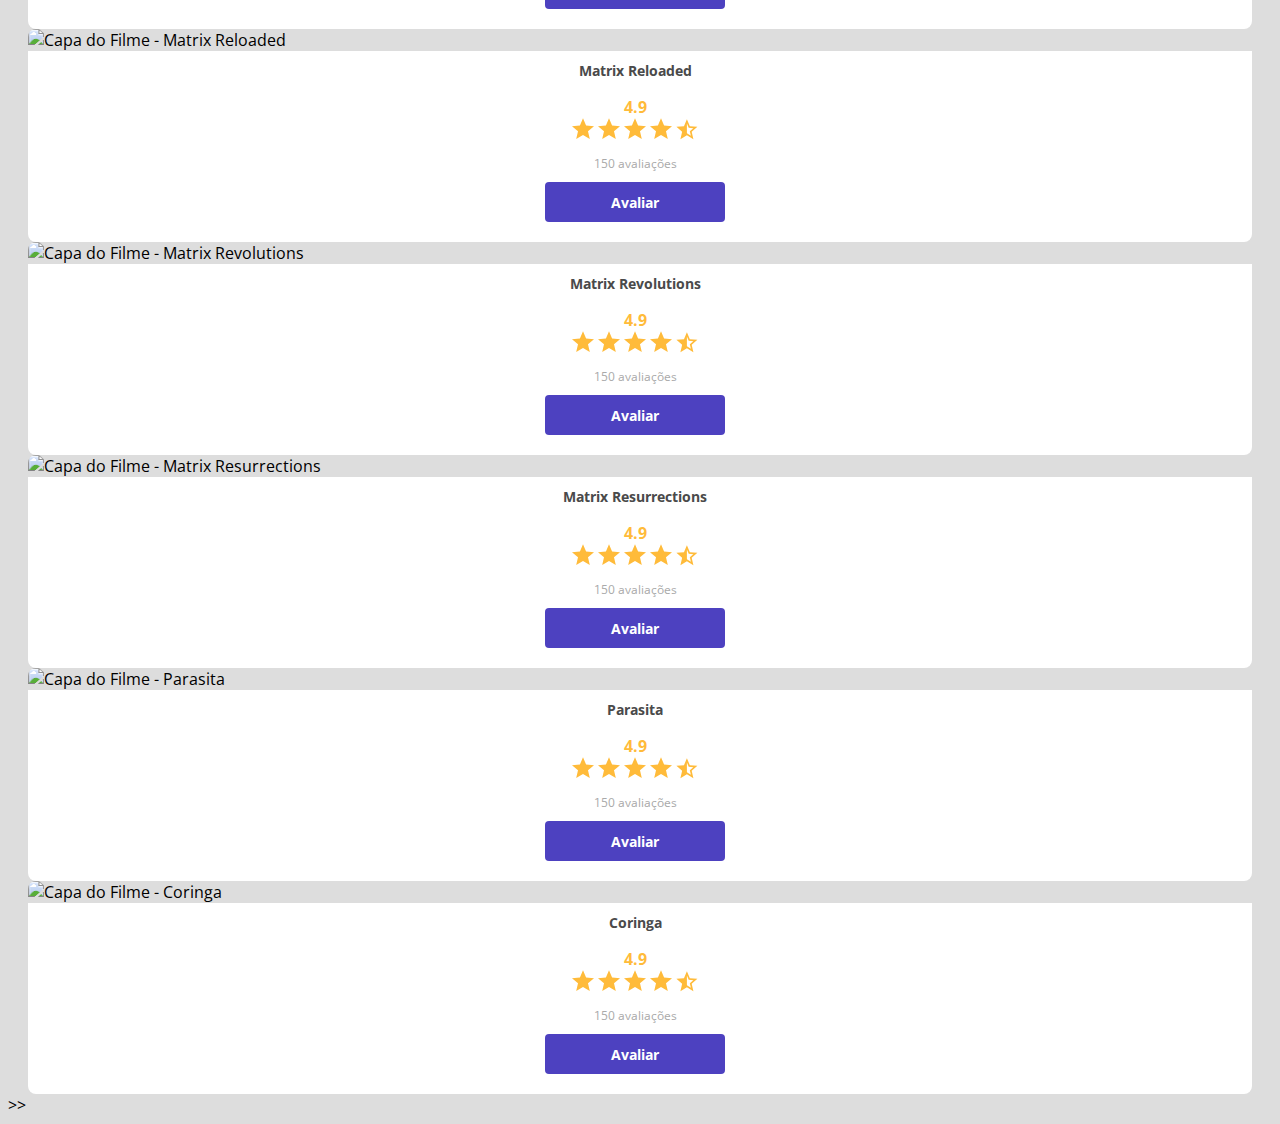
==== commit 582839e8: "Componente de paginação" ====
--- a/index.html
+++ b/index.html
@@ -25,13 +25,25 @@
     <main>
 
         <section id="dsmovie-card-list" class="container">
+            <div class="dsmovie-pagination-container">
+                <div class="dsmovie-pagination-box">
+                    <button disabled>
+                        <img src="/img/arrow.svg" alt="Seta para voltar">
+                    </button>
+                    <p>1 de 99</p>
+                    <button>
+                        <img class="dsmovie-flip-horizontal" src="/img/arrow.svg" alt="Seta para avançar">
+                    </button>
+                </div>
+            </div>
+
             <div class="row">
                 <div class="col-sm-6 col-lg-4 col-xl-3 mb-3">
                     <div class="dsmovie-card">
                         <img src="https://www.themoviedb.org/t/p/w533_and_h300_bestv2/vRQnzOn4HjIMX4LBq9nHhFXbsSu.jpg"
                             alt="Capa do Filme - O senhor dos Anéis">
                         <div class="dsmovie-card-description">
-                            <h3>O Senhor dos Anéis: A Sociedade do Anel qweqwe qwe qwe</h3>
+                            <h3>O Senhor dos Anéis: A Sociedade do Anel</h3>
                             <div class="dsmovie-card-description-bottom">
                                 <h4>4.9</h4>
                                 <div>
--- a/css/style.css
+++ b/css/style.css
@@ -65,7 +65,7 @@
 }
 
 #dsmovie-card-list{
-    padding: 40px 20px;
+    padding: 0 20px;
 }
 
 .dsmovie-card img{
@@ -88,7 +88,7 @@
     padding: 10px 20px 20px 10px;
     border-radius: 0 0 8px 8px;
     background-color: var(--white);
-    min-height: 200px;
+    min-height: 185px;
     justify-content: space-between;
 }
 
@@ -174,3 +174,51 @@
     margin: 10px;
 }
 
+/* paginação */
+
+.dsmovie-pagination-container {
+    padding: 15px 0;
+    display: flex;
+    justify-content: center;   
+}
+
+.dsmovie-pagination-box {
+    width: 180px;
+    display: flex;
+    justify-content: space-between;
+    align-items: center;
+}
+
+.dsmovie-pagination-box p {
+    margin: 0px;
+    font-size: 12px;
+    color: var(--color-primary);
+    font-weight: 5500;
+}
+
+.dsmovie-pagination-box button img{
+    filter: brightness(0) saturate(100%)  invert(28%) sepia(58%) saturate(1847%) hue-rotate(226deg) brightness(87%) contrast(99%);
+}
+.dsmovie-pagination-box button:disabled img{
+    filter: unset;
+}
+
+.dsmovie-pagination-box button {
+    width: 40px;
+    height: 40px;
+    border: 1px solid var(--color-primary);
+    border-radius: 4px;
+    background-color: var(--white);
+    display: flex;
+    justify-content: center;
+    align-items: center;
+}
+
+.dsmovie-pagination-box button:disabled {
+    border: 1px solid var(--text-light-gray);
+}
+
+.dsmovie-flip-horizontal {
+    transform: rotate(180deg);
+}
+
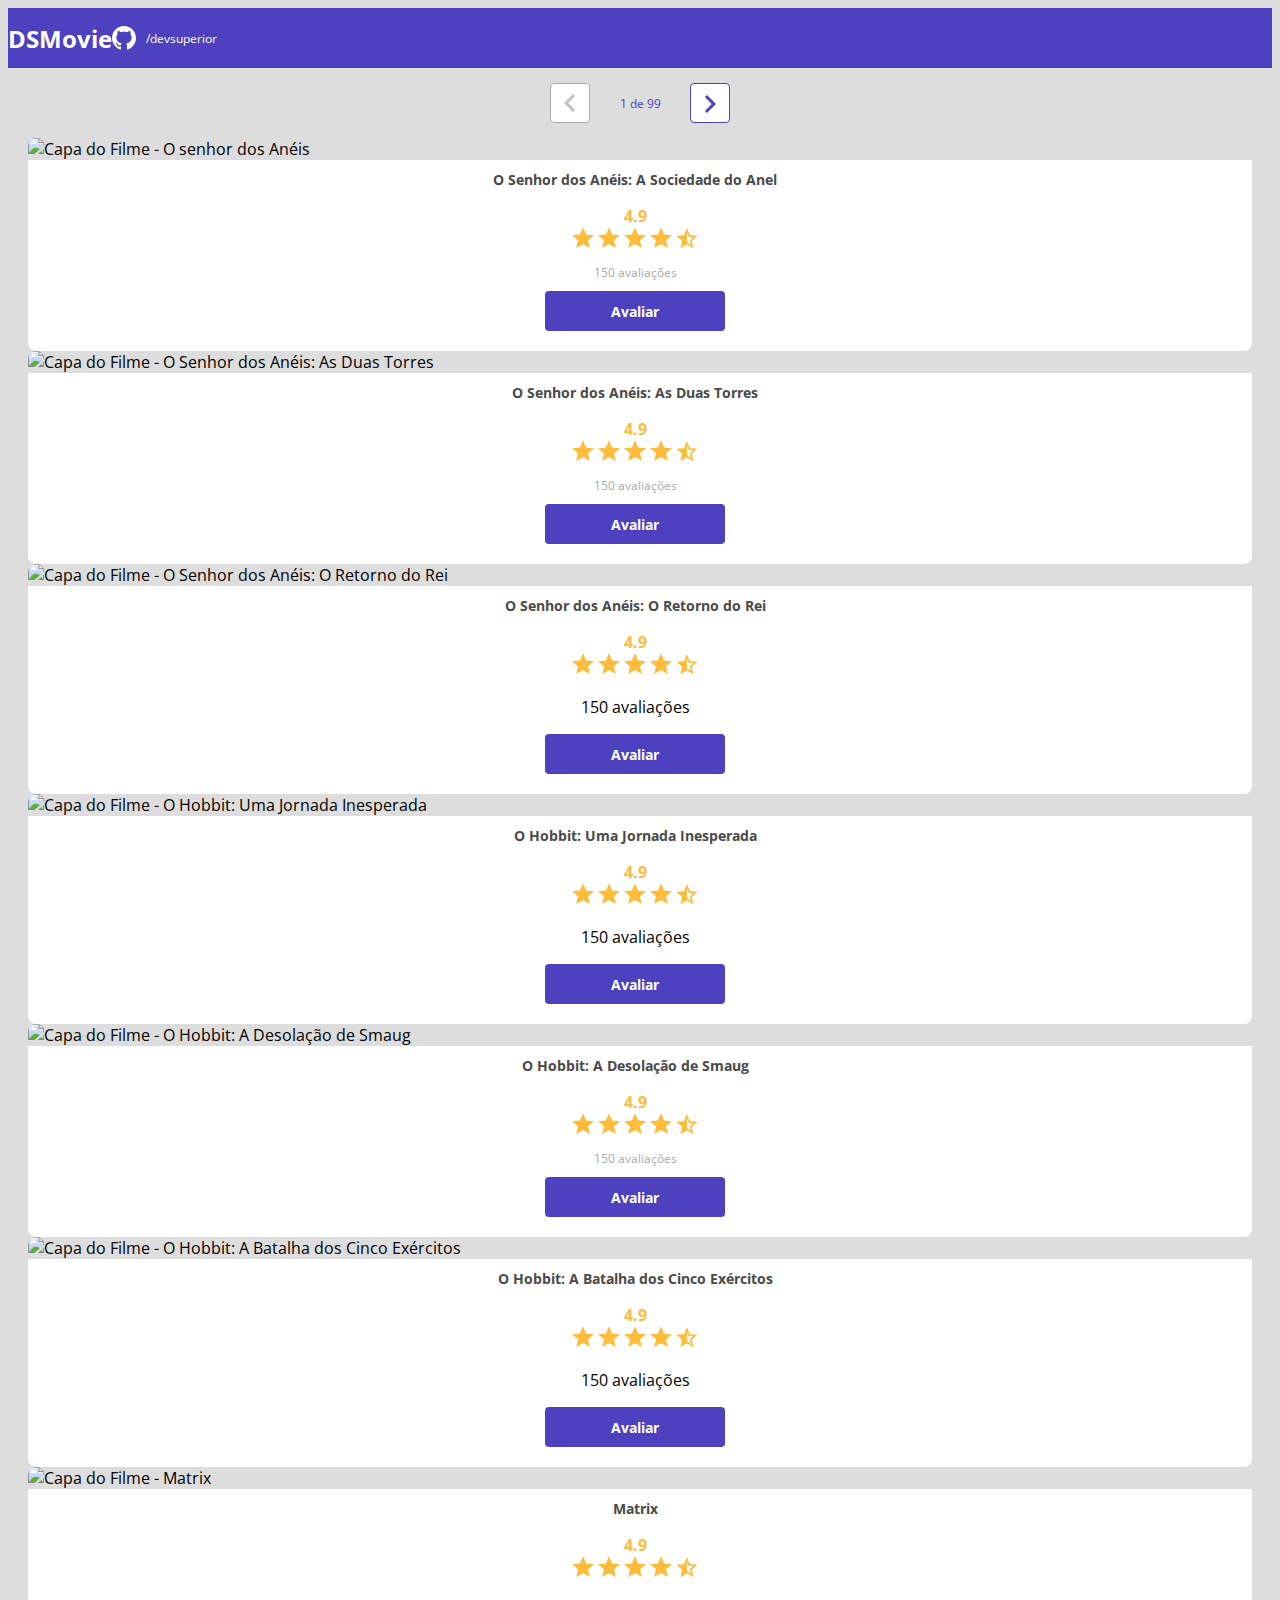
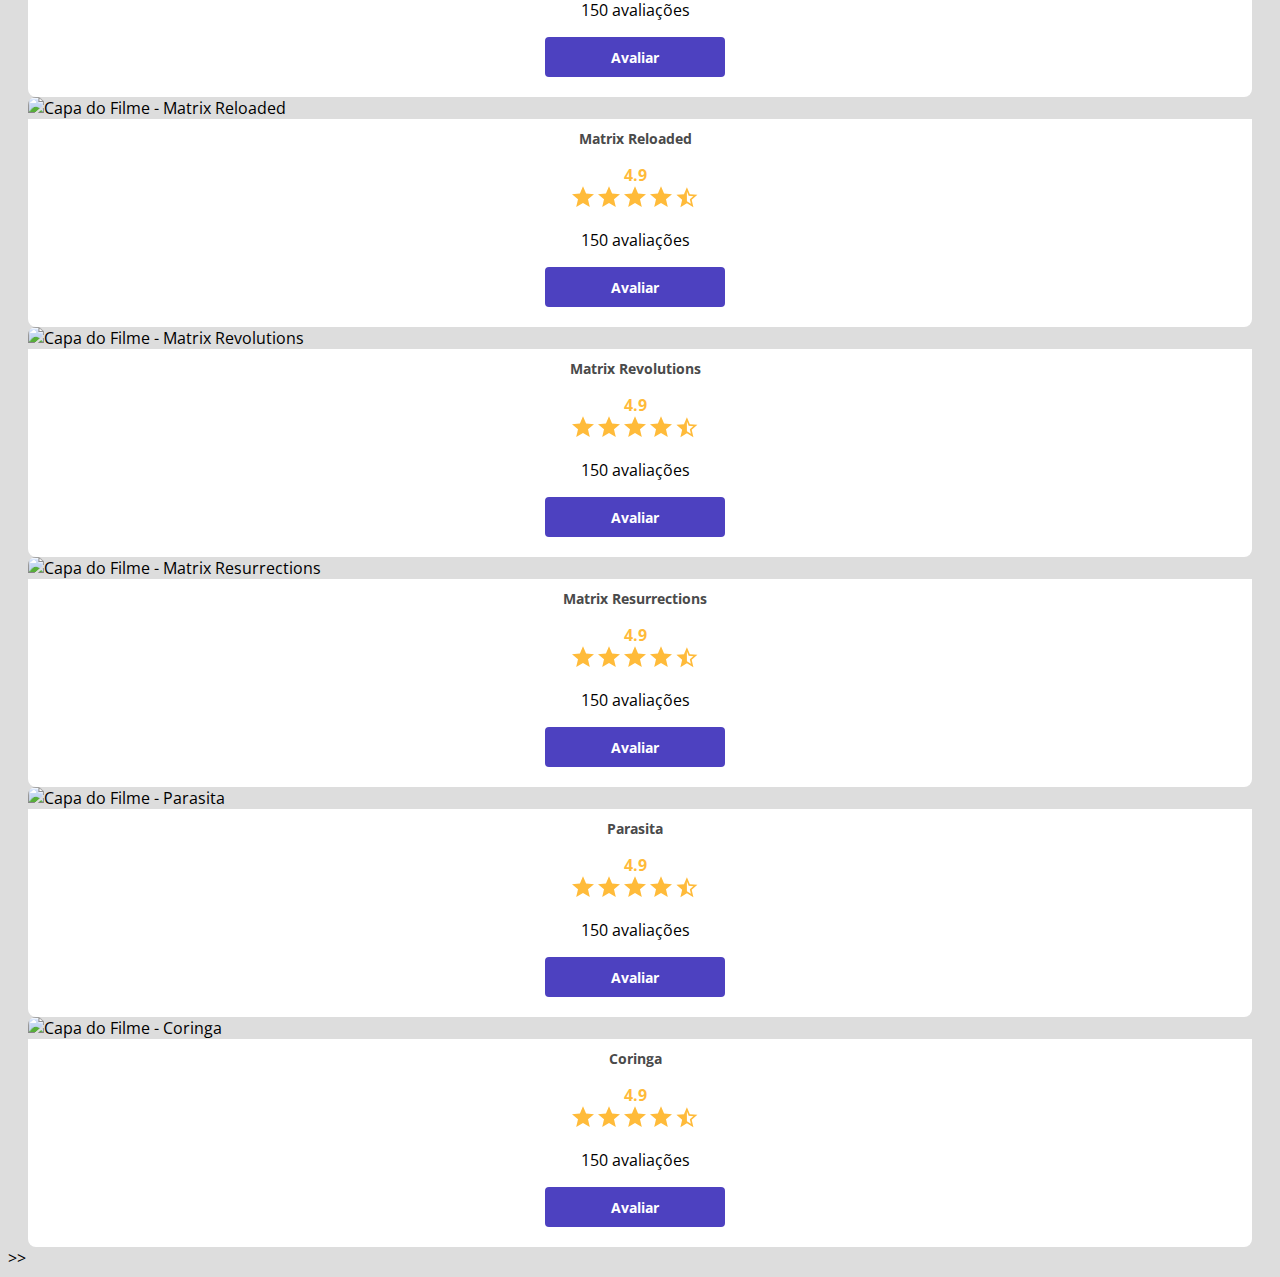
==== commit f6f05d5c: "Correção de diretório de imagens: /img" ====
--- a/index.html
+++ b/index.html
@@ -8,7 +8,7 @@
     <title>Projeto DS Movies</title>
     <link href="https://cdn.jsdelivr.net/npm/bootstrap@5.0.2/dist/css/bootstrap.min.css" rel="stylesheet"
         integrity="sha384-EVSTQN3/azprG1Anm3QDgpJLIm9Nao0Yz1ztcQTwFspd3yD65VohhpuuCOmLASjC" crossorigin="anonymous">
-    <link rel="stylesheet" href="/css/style.css">
+    <link rel="stylesheet" href="css/style.css">
 </head>
 
 <body>
@@ -16,7 +16,7 @@
         <nav class="container">
             <h1>DSMovie</h1>
             <div class="dsmovie-contact-container">
-                <img src="/img/github.svg" alt="">
+                <img src="img/github.svg" alt="">
                 <a href="https://github.com/devsuperior/sds-dsmovie">/devsuperior</a>
             </div>
         </nav>
@@ -28,11 +28,11 @@
             <div class="dsmovie-pagination-container">
                 <div class="dsmovie-pagination-box">
                     <button disabled>
-                        <img src="/img/arrow.svg" alt="Seta para voltar">
+                        <img src="img/arrow.svg" alt="Seta para voltar">
                     </button>
                     <p>1 de 99</p>
                     <button>
-                        <img class="dsmovie-flip-horizontal" src="/img/arrow.svg" alt="Seta para avançar">
+                        <img class="dsmovie-flip-horizontal" src="img/arrow.svg" alt="Seta para avançar">
                     </button>
                 </div>
             </div>
@@ -47,11 +47,11 @@
                             <div class="dsmovie-card-description-bottom">
                                 <h4>4.9</h4>
                                 <div>
-                                    <img src="/img/star-full.svg" alt="estrela">
-                                    <img src="/img/star-full.svg" alt="estrela">
-                                    <img src="/img/star-full.svg" alt="estrela">
-                                    <img src="/img/star-full.svg" alt="estrela">
-                                    <img src="/img/star-half.svg" alt="estrela">
+                                    <img src="img/star-full.svg" alt="estrela">
+                                    <img src="img/star-full.svg" alt="estrela">
+                                    <img src="img/star-full.svg" alt="estrela">
+                                    <img src="img/star-full.svg" alt="estrela">
+                                    <img src="img/star-half.svg" alt="estrela">
                                 </div>
                                 <p>150 avaliações</p>
                                 <a href="form.html" class="dsmovie-btn">Avaliar</a>
@@ -69,11 +69,11 @@
                             <div class="dsmovie-card-description-bottom">
                                 <h4>4.9</h4>
                                 <div>
-                                    <img src="/img/star-full.svg" alt="estrela">
-                                    <img src="/img/star-full.svg" alt="estrela">
-                                    <img src="/img/star-full.svg" alt="estrela">
-                                    <img src="/img/star-full.svg" alt="estrela">
-                                    <img src="/img/star-half.svg" alt="estrela">
+                                    <img src="img/star-full.svg" alt="estrela">
+                                    <img src="img/star-full.svg" alt="estrela">
+                                    <img src="img/star-full.svg" alt="estrela">
+                                    <img src="img/star-full.svg" alt="estrela">
+                                    <img src="img/star-half.svg" alt="estrela">
                                 </div>
                                 <p>150 avaliações</p>
                                 <a href="form.html" class="dsmovie-btn">Avaliar</a>
@@ -91,11 +91,12 @@
                             <div class="dsmovie-card-description-bottom">
                                 <h4>4.9</h4>
                                 <div>
-                                    <img src="/img/star-full.svg" alt="estrela">
-                                    <img src="/img/star-full.svg" alt="estrela">
-                                    <img src="/img/star-full.svg" alt="estrela">
-                                    <img src="/img/star-full.svg" alt="estrela">
-                                    <img src="/img/star-half.svg" alt="estrela">
+                                    <img src="img/star-full.svg" alt="estrela">
+                                    <img src="img/star-full.svg" alt="estrela">
+                                    <img src="img/star-full.svg" alt="estrela">
+                                    <img src="img/star-full.svg" alt="estrela">
+                                    <img src="img/star-half.svg" alt="estrela">
+                                </div>
                                 </div>
                                 <p>150 avaliações</p>
                                 <a href="form.html" class="dsmovie-btn">Avaliar</a>
@@ -113,11 +114,12 @@
                             <div class="dsmovie-card-description-bottom">
                                 <h4>4.9</h4>
                                 <div>
-                                    <img src="/img/star-full.svg" alt="estrela">
-                                    <img src="/img/star-full.svg" alt="estrela">
-                                    <img src="/img/star-full.svg" alt="estrela">
-                                    <img src="/img/star-full.svg" alt="estrela">
-                                    <img src="/img/star-half.svg" alt="estrela">
+                                    <img src="img/star-full.svg" alt="estrela">
+                                    <img src="img/star-full.svg" alt="estrela">
+                                    <img src="img/star-full.svg" alt="estrela">
+                                    <img src="img/star-full.svg" alt="estrela">
+                                    <img src="img/star-half.svg" alt="estrela">
+                                </div>
                                 </div>
                                 <p>150 avaliações</p>
                                 <a href="form.html" class="dsmovie-btn">Avaliar</a>
@@ -135,11 +137,11 @@
                             <div class="dsmovie-card-description-bottom">
                                 <h4>4.9</h4>
                                 <div>
-                                    <img src="/img/star-full.svg" alt="estrela">
-                                    <img src="/img/star-full.svg" alt="estrela">
-                                    <img src="/img/star-full.svg" alt="estrela">
-                                    <img src="/img/star-full.svg" alt="estrela">
-                                    <img src="/img/star-half.svg" alt="estrela">
+                                    <img src="img/star-full.svg" alt="estrela">
+                                    <img src="img/star-full.svg" alt="estrela">
+                                    <img src="img/star-full.svg" alt="estrela">
+                                    <img src="img/star-full.svg" alt="estrela">
+                                    <img src="img/star-half.svg" alt="estrela">
                                 </div>
                                 <p>150 avaliações</p>
                                 <a href="form.html" class="dsmovie-btn">Avaliar</a>
@@ -157,11 +159,12 @@
                             <div class="dsmovie-card-description-bottom">
                                 <h4>4.9</h4>
                                 <div>
-                                    <img src="/img/star-full.svg" alt="estrela">
-                                    <img src="/img/star-full.svg" alt="estrela">
-                                    <img src="/img/star-full.svg" alt="estrela">
-                                    <img src="/img/star-full.svg" alt="estrela">
-                                    <img src="/img/star-half.svg" alt="estrela">
+                                    <img src="img/star-full.svg" alt="estrela">
+                                    <img src="img/star-full.svg" alt="estrela">
+                                    <img src="img/star-full.svg" alt="estrela">
+                                    <img src="img/star-full.svg" alt="estrela">
+                                    <img src="img/star-half.svg" alt="estrela">
+                                </div>
                                 </div>
                                 <p>150 avaliações</p>
                                 <a href="form.html" class="dsmovie-btn">Avaliar</a>
@@ -179,11 +182,12 @@
                             <div class="dsmovie-card-description-bottom">
                                 <h4>4.9</h4>
                                 <div>
-                                    <img src="/img/star-full.svg" alt="estrela">
-                                    <img src="/img/star-full.svg" alt="estrela">
-                                    <img src="/img/star-full.svg" alt="estrela">
-                                    <img src="/img/star-full.svg" alt="estrela">
-                                    <img src="/img/star-half.svg" alt="estrela">
+                                    <img src="img/star-full.svg" alt="estrela">
+                                    <img src="img/star-full.svg" alt="estrela">
+                                    <img src="img/star-full.svg" alt="estrela">
+                                    <img src="img/star-full.svg" alt="estrela">
+                                    <img src="img/star-half.svg" alt="estrela">
+                                </div>
                                 </div>
                                 <p>150 avaliações</p>
                                 <a href="form.html" class="dsmovie-btn">Avaliar</a>
@@ -201,11 +205,12 @@
                             <div class="dsmovie-card-description-bottom">
                                 <h4>4.9</h4>
                                 <div>
-                                    <img src="/img/star-full.svg" alt="estrela">
-                                    <img src="/img/star-full.svg" alt="estrela">
-                                    <img src="/img/star-full.svg" alt="estrela">
-                                    <img src="/img/star-full.svg" alt="estrela">
-                                    <img src="/img/star-half.svg" alt="estrela">
+                                    <img src="img/star-full.svg" alt="estrela">
+                                    <img src="img/star-full.svg" alt="estrela">
+                                    <img src="img/star-full.svg" alt="estrela">
+                                    <img src="img/star-full.svg" alt="estrela">
+                                    <img src="img/star-half.svg" alt="estrela">
+                                </div>
                                 </div>
                                 <p>150 avaliações</p>
                                 <a href="form.html" class="dsmovie-btn">Avaliar</a>
@@ -223,11 +228,12 @@
                             <div class="dsmovie-card-description-bottom">
                                 <h4>4.9</h4>
                                 <div>
-                                    <img src="/img/star-full.svg" alt="estrela">
-                                    <img src="/img/star-full.svg" alt="estrela">
-                                    <img src="/img/star-full.svg" alt="estrela">
-                                    <img src="/img/star-full.svg" alt="estrela">
-                                    <img src="/img/star-half.svg" alt="estrela">
+                                    <img src="img/star-full.svg" alt="estrela">
+                                    <img src="img/star-full.svg" alt="estrela">
+                                    <img src="img/star-full.svg" alt="estrela">
+                                    <img src="img/star-full.svg" alt="estrela">
+                                    <img src="img/star-half.svg" alt="estrela">
+                                </div>
                                 </div>
                                 <p>150 avaliações</p>
                                 <a href="form.html" class="dsmovie-btn">Avaliar</a>
@@ -245,11 +251,12 @@
                             <div class="dsmovie-card-description-bottom">
                                 <h4>4.9</h4>
                                 <div>
-                                    <img src="/img/star-full.svg" alt="estrela">
-                                    <img src="/img/star-full.svg" alt="estrela">
-                                    <img src="/img/star-full.svg" alt="estrela">
-                                    <img src="/img/star-full.svg" alt="estrela">
-                                    <img src="/img/star-half.svg" alt="estrela">
+                                    <img src="img/star-full.svg" alt="estrela">
+                                    <img src="img/star-full.svg" alt="estrela">
+                                    <img src="img/star-full.svg" alt="estrela">
+                                    <img src="img/star-full.svg" alt="estrela">
+                                    <img src="img/star-half.svg" alt="estrela">
+                                </div>
                                 </div>
                                 <p>150 avaliações</p>
                                 <a href="form.html" class="dsmovie-btn">Avaliar</a>
@@ -267,11 +274,12 @@
                             <div class="dsmovie-card-description-bottom">
                                 <h4>4.9</h4>
                                 <div>
-                                    <img src="/img/star-full.svg" alt="estrela">
-                                    <img src="/img/star-full.svg" alt="estrela">
-                                    <img src="/img/star-full.svg" alt="estrela">
-                                    <img src="/img/star-full.svg" alt="estrela">
-                                    <img src="/img/star-half.svg" alt="estrela">
+                                    <img src="img/star-full.svg" alt="estrela">
+                                    <img src="img/star-full.svg" alt="estrela">
+                                    <img src="img/star-full.svg" alt="estrela">
+                                    <img src="img/star-full.svg" alt="estrela">
+                                    <img src="img/star-half.svg" alt="estrela">
+                                </div>
                                 </div>
                                 <p>150 avaliações</p>
                                 <a href="form.html" class="dsmovie-btn">Avaliar</a>
@@ -289,11 +297,12 @@
                             <div class="dsmovie-card-description-bottom">
                                 <h4>4.9</h4>
                                 <div>
-                                    <img src="/img/star-full.svg" alt="estrela">
-                                    <img src="/img/star-full.svg" alt="estrela">
-                                    <img src="/img/star-full.svg" alt="estrela">
-                                    <img src="/img/star-full.svg" alt="estrela">
-                                    <img src="/img/star-half.svg" alt="estrela">
+                                    <img src="img/star-full.svg" alt="estrela">
+                                    <img src="img/star-full.svg" alt="estrela">
+                                    <img src="img/star-full.svg" alt="estrela">
+                                    <img src="img/star-full.svg" alt="estrela">
+                                    <img src="img/star-half.svg" alt="estrela">
+                                </div>
                                 </div>
                                 <p>150 avaliações</p>
                                 <a href="form.html" class="dsmovie-btn">Avaliar</a>
@@ -306,7 +315,7 @@
 
     </main>
 
-    <script src="/js/script.js"></script>
+    <script src="js/script.js"></script>
     <script src="https://cdn.jsdelivr.net/npm/bootstrap@5.0.2/dist/js/bootstrap.bundle.min.js"
         integrity="sha384-MrcW6ZMFYlzcLA8Nl+NtUVF0sA7MsXsP1UyJoMp4YLEuNSfAP+JcXn/tWtIaxVXM"
         crossorigin="anonymous"></script>
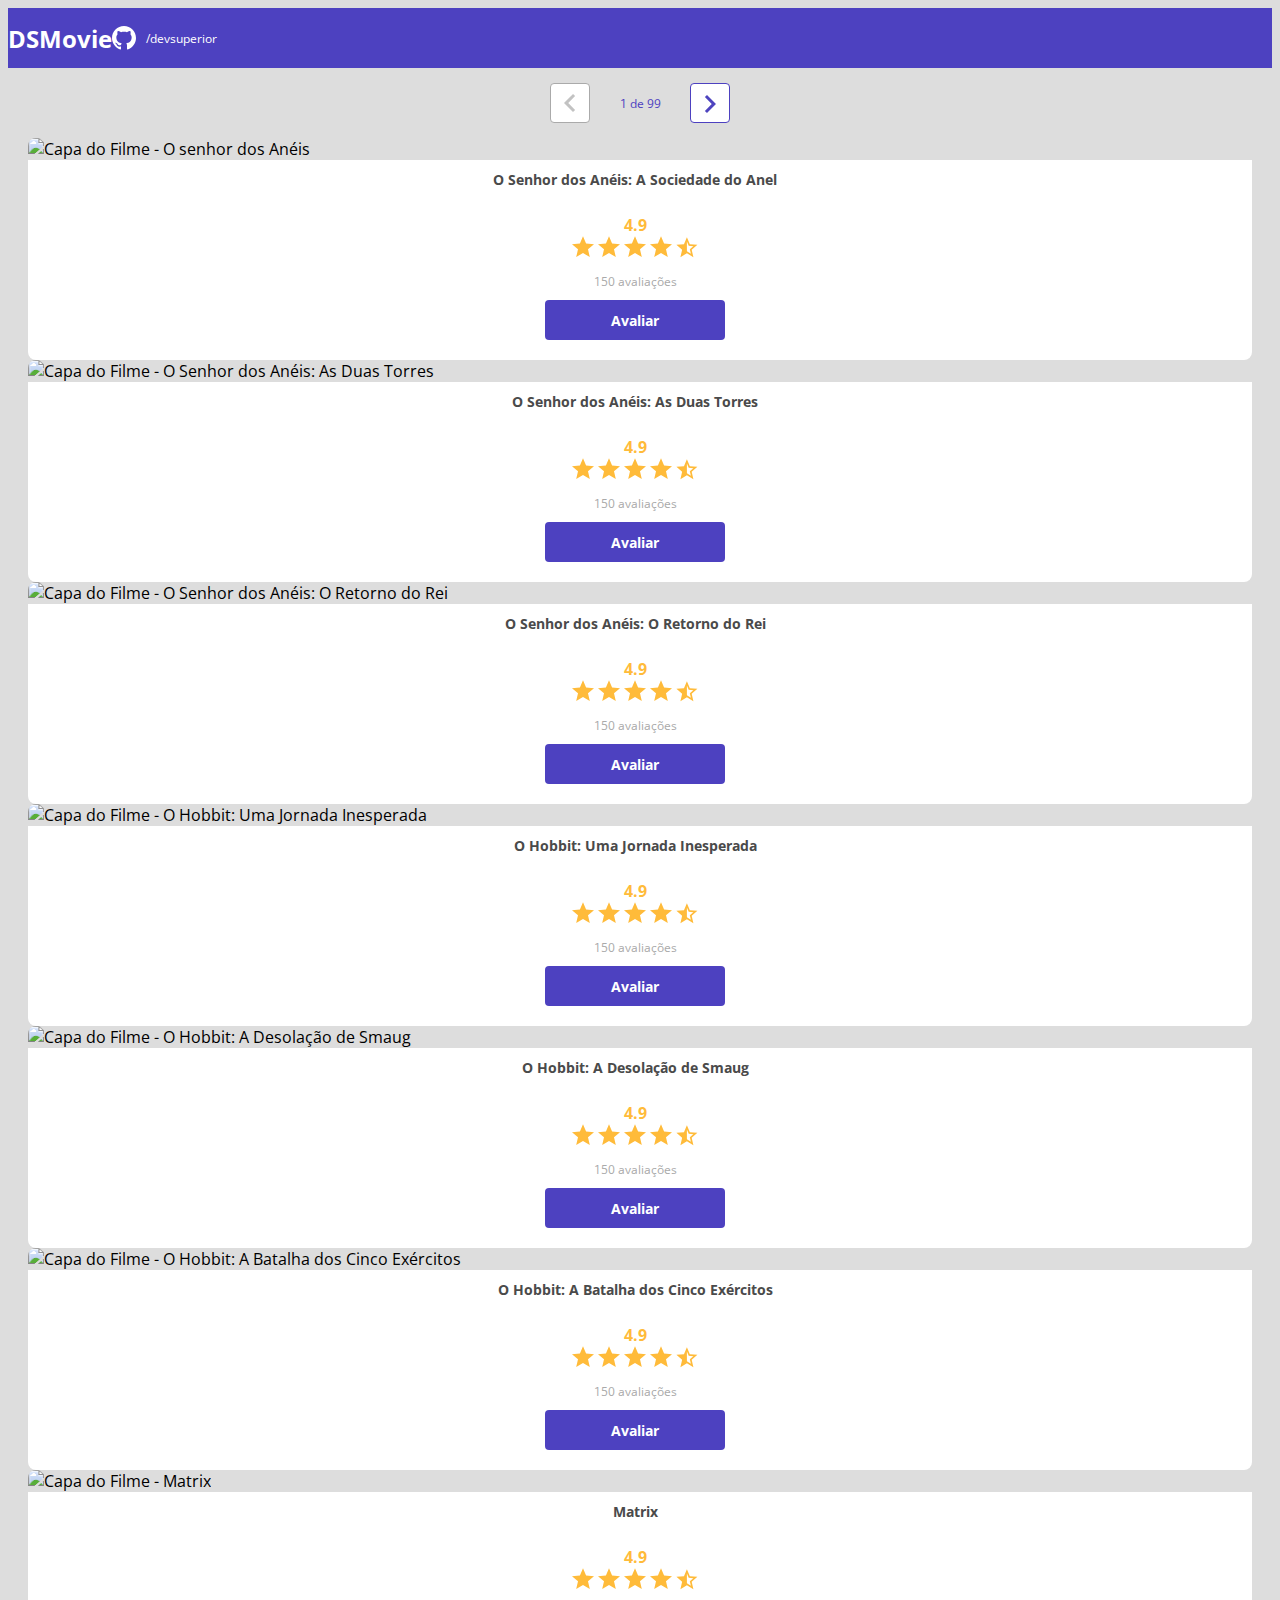
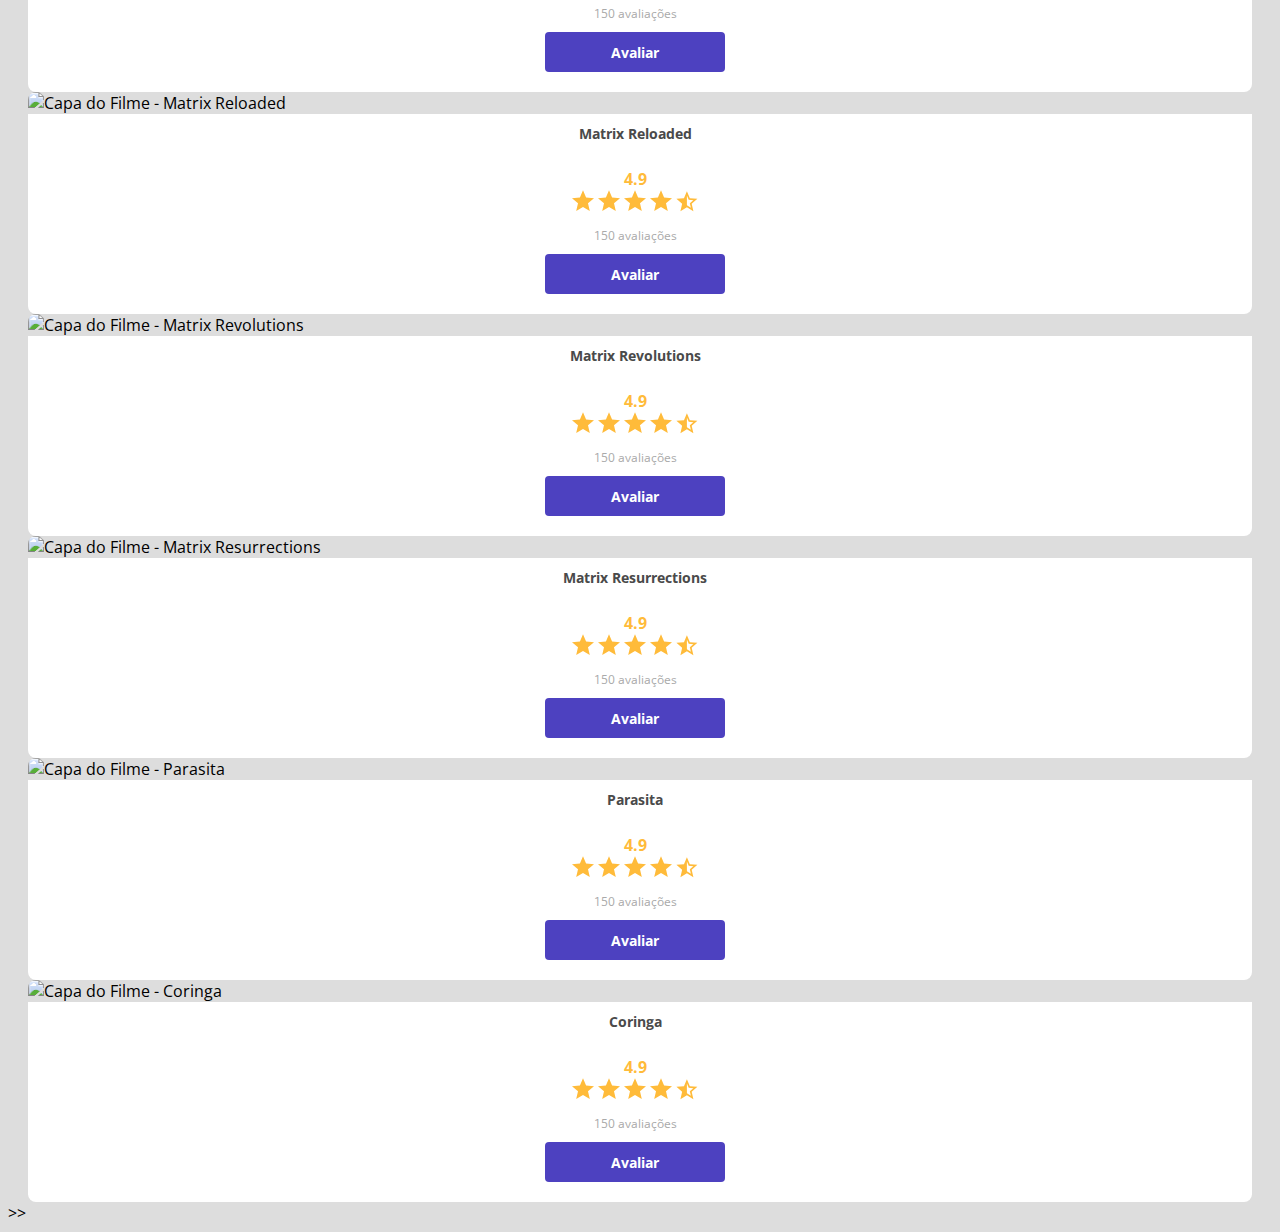
==== commit 618bd899: "Refinamento e correção para o GitGub Pages" ====
--- a/index.html
+++ b/index.html
@@ -97,7 +97,6 @@
                                     <img src="img/star-full.svg" alt="estrela">
                                     <img src="img/star-half.svg" alt="estrela">
                                 </div>
-                                </div>
                                 <p>150 avaliações</p>
                                 <a href="form.html" class="dsmovie-btn">Avaliar</a>
                             </div>
@@ -120,7 +119,6 @@
                                     <img src="img/star-full.svg" alt="estrela">
                                     <img src="img/star-half.svg" alt="estrela">
                                 </div>
-                                </div>
                                 <p>150 avaliações</p>
                                 <a href="form.html" class="dsmovie-btn">Avaliar</a>
                             </div>
@@ -165,7 +163,6 @@
                                     <img src="img/star-full.svg" alt="estrela">
                                     <img src="img/star-half.svg" alt="estrela">
                                 </div>
-                                </div>
                                 <p>150 avaliações</p>
                                 <a href="form.html" class="dsmovie-btn">Avaliar</a>
                             </div>
@@ -188,7 +185,6 @@
                                     <img src="img/star-full.svg" alt="estrela">
                                     <img src="img/star-half.svg" alt="estrela">
                                 </div>
-                                </div>
                                 <p>150 avaliações</p>
                                 <a href="form.html" class="dsmovie-btn">Avaliar</a>
                             </div>
@@ -211,7 +207,6 @@
                                     <img src="img/star-full.svg" alt="estrela">
                                     <img src="img/star-half.svg" alt="estrela">
                                 </div>
-                                </div>
                                 <p>150 avaliações</p>
                                 <a href="form.html" class="dsmovie-btn">Avaliar</a>
                             </div>
@@ -234,7 +229,6 @@
                                     <img src="img/star-full.svg" alt="estrela">
                                     <img src="img/star-half.svg" alt="estrela">
                                 </div>
-                                </div>
                                 <p>150 avaliações</p>
                                 <a href="form.html" class="dsmovie-btn">Avaliar</a>
                             </div>
@@ -257,7 +251,6 @@
                                     <img src="img/star-full.svg" alt="estrela">
                                     <img src="img/star-half.svg" alt="estrela">
                                 </div>
-                                </div>
                                 <p>150 avaliações</p>
                                 <a href="form.html" class="dsmovie-btn">Avaliar</a>
                             </div>
@@ -280,7 +273,6 @@
                                     <img src="img/star-full.svg" alt="estrela">
                                     <img src="img/star-half.svg" alt="estrela">
                                 </div>
-                                </div>
                                 <p>150 avaliações</p>
                                 <a href="form.html" class="dsmovie-btn">Avaliar</a>
                             </div>
@@ -303,7 +295,6 @@
                                     <img src="img/star-full.svg" alt="estrela">
                                     <img src="img/star-half.svg" alt="estrela">
                                 </div>
-                                </div>
                                 <p>150 avaliações</p>
                                 <a href="form.html" class="dsmovie-btn">Avaliar</a>
                             </div>
@@ -315,7 +306,7 @@
 
     </main>
 
-    <script src="js/script.js"></script>
+    <script src="/js/script.js"></script>
     <script src="https://cdn.jsdelivr.net/npm/bootstrap@5.0.2/dist/js/bootstrap.bundle.min.js"
         integrity="sha384-MrcW6ZMFYlzcLA8Nl+NtUVF0sA7MsXsP1UyJoMp4YLEuNSfAP+JcXn/tWtIaxVXM"
         crossorigin="anonymous"></script>
--- a/css/style.css
+++ b/css/style.css
@@ -88,7 +88,7 @@
     padding: 10px 20px 20px 10px;
     border-radius: 0 0 8px 8px;
     background-color: var(--white);
-    min-height: 185px;
+    min-height: 200px;
     justify-content: space-between;
 }
 
